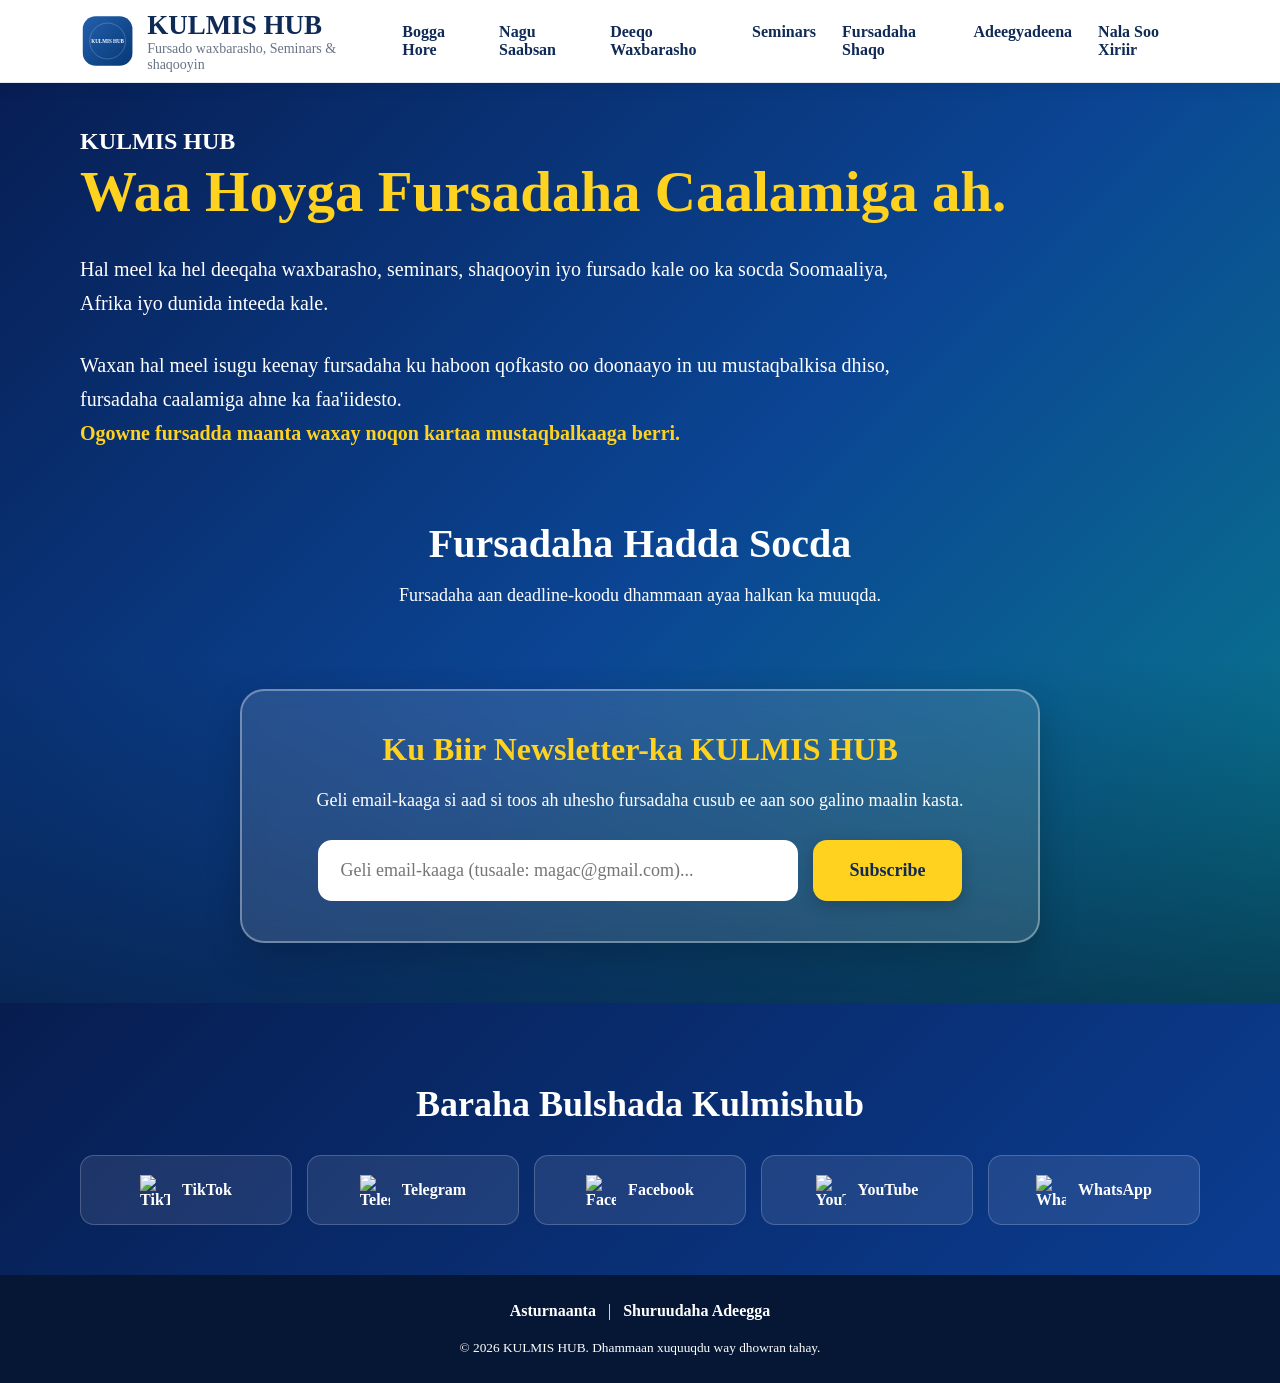
==== index.html @ d74312bf "Update index.html" ====
<!DOCTYPE html>
<html lang="so">
<head>
<meta charset="UTF-8">
<meta name="viewport" content="width=device-width,initial-scale=1.0">
  
<script>
(function(l) {
  if (l.search[1] === '/') {
    var decoded = l.search.slice(1).split('&').map(function(s) {
      return s.replace(/~and~/g, '&');
    }).join('?');

    window.history.replaceState(
      null,
      null,
      l.pathname.slice(0, -1) + decoded + l.hash
    );
  }
}(window.location));
</script>

<title>KULMIS HUB — Hoyga Fursadaha Caalamiga ah</title>

<script async src="https://www.googletagmanager.com/gtag/js?id=G-HCP30G7F78"></script>
<script>
window.dataLayer=window.dataLayer||[];
function gtag(){dataLayer.push(arguments);}
gtag('js',new Date());
gtag('config','G-HCP30G7F78');
</script>

<script src="https://cdn.jsdelivr.net/npm/@supabase/supabase-js@2"></script>

<style>
*{box-sizing:border-box;font-family:"Times New Roman",serif}
html{scroll-behavior:smooth}
body{margin:0;background:#f6f8fc;color:#102a56}
button,input,textarea{font-family:"Times New Roman",serif}
button{cursor:pointer}
a{text-decoration:none}
.wrap{width:min(1120px,calc(100% - 28px));margin:auto}
.page{display:none}
.page.active{display:block}

/* HEADER */
header{position:sticky;top:0;z-index:9999;background:#fff;border-bottom:1px solid #e4e9f0;box-shadow:0 3px 15px rgba(0,0,0,.08)}
.nav{min-height:82px;display:flex;align-items:center;gap:14px}
.brand{display:flex;align-items:center;gap:12px;color:#102a56}
.brand-logo{width:60px;height:60px}
.brand-text strong{display:block;font-size:27px}
.brand-text small{display:block;color:#687386;font-size:14px}
nav{margin-left:auto;display:flex;gap:4px}
nav a{color:#102a56;font-weight:bold;padding:10px 11px;border-radius:9px}
nav a:hover{background:#edf4ff;color:#2563eb}
.menu{display:none;margin-left:auto;width:52px;height:52px;border:0;border-radius:12px;background:#102a56;color:#fff;font-size:28px}

/* HOME */
#home{background:linear-gradient(135deg,#071e54 0%,#0b4594 52%,#087e8c 100%);color:#fff;min-height:calc(100vh - 82px)}
#home .hero{background:transparent;color:#fff;padding:45px 0 35px}
.hero-title{margin:0;line-height:1.1}
.hero-title .white{display:block;color:#fff;font-size:clamp(45px,7vw,75px);font-weight:900}
.hero-title .yellow{display:block;color:#ffd21f;font-size:clamp(31px,5vw,57px);font-weight:900;margin-top:7px}
.hero-description,.hero-extra{max-width:850px;color:#fff;font-size:20px;line-height:1.7;margin:28px 0 0}
.hero-extra strong{color:#ffd21f}

/* SUBSCRIBE */
.subscribe-section{background:linear-gradient(180deg,rgba(7,30,84,0) 0%,rgba(6,23,53,.6) 100%);padding:30px 0 60px}
.subscribe-box{background:rgba(255,255,255,.12);border:2px solid rgba(255,255,255,.35);padding:40px;border-radius:24px;max-width:800px;margin:auto;backdrop-filter:blur(12px);box-shadow:0 15px 35px rgba(0,0,0,.2);text-align:center}
.subscribe-box h3{color:#ffd21f;font-size:32px;margin:0 0 12px}
.subscribe-box p{color:#fff;font-size:18px;margin-bottom:25px;line-height:1.6}
.subscribe-form{display:flex;gap:15px;justify-content:center}
.subscribe-form input{flex:1;max-width:480px;padding:18px 20px;border-radius:14px;border:2px solid #fff;font-size:18px;outline:none}
.subscribe-form button{background:#ffd21f;color:#102a56;border:0;padding:18px 36px;border-radius:14px;font-weight:900;font-size:18px;box-shadow:0 5px 15px rgba(0,0,0,.2)}

/* ONGOING */
.ongoing{background:transparent;color:#fff;padding:35px 0 25px}
.ongoing-title{text-align:center;margin-bottom:28px}
.ongoing-title h2{margin:0;color:#fff;font-size:40px}
.ongoing-title p{color:#fff;font-size:18px}
.ongoing-grid{display:grid;grid-template-columns:repeat(3,1fr);gap:18px}
.ongoing-card{width:100%;text-align:left;background:rgba(255,255,255,.08);color:#fff;border:1px solid rgba(255,255,255,.35);border-radius:18px;padding:21px;transition:.2s}
.ongoing-card:hover{transform:translateY(-4px);background:rgba(255,255,255,.15);box-shadow:0 12px 25px rgba(0,0,0,.15)}
.ongoing-card .tag{display:inline-block;color:#102a56;background:#ffd21f;padding:6px 10px;border-radius:999px;font-weight:bold;font-size:14px}
.ongoing-card h3{color:#fff;font-size:21px;line-height:1.4;margin:15px 0 8px}
.ongoing-card p{color:#fff;line-height:1.5;margin:0}

/* GENERAL PAGES */
.section{padding:55px 0;min-height:65vh}
.section-label{color:#2563eb;font-weight:bold;letter-spacing:1px}
.section p{color:#333;font-size:18px;line-height:1.8}

#scholarships{background:linear-gradient(180deg,#fff9e8 0%,#f8f9fc 55%,#f6f8fc 100%)}
#seminars{background:linear-gradient(180deg,#f7f0ff 0%,#f8f9fc 55%,#f6f8fc 100%)}
#work{background:linear-gradient(180deg,#eefaf3 0%,#f8f9fc 55%,#f6f8fc 100%)}
#scholarships .section-label,#seminars .section-label,#work .section-label{color:#2563eb}

.choice-grid{display:grid;grid-template-columns:repeat(2,1fr);gap:20px;margin-top:28px}
.choice-card{width:100%;background:#fff;border:1px solid #dce4ed;border-radius:20px;padding:28px;text-align:left;transition:.2s}
.choice-card:hover{transform:translateY(-4px);border-color:#2563eb;box-shadow:0 12px 25px rgba(16,42,86,.1)}
.choice-card span{display:block;font-size:43px;margin-bottom:12px}
.choice-card b{display:block;font-size:28px;color:#102a56}
.choice-card small{display:block;color:#687386;margin-top:8px;font-size:16px;line-height:1.5}

.posts{margin-top:28px}
.back{background:none;border:0;color:#2563eb;font-size:18px;font-weight:bold;padding:0;margin-bottom:22px}
.posts-header{display:flex;justify-content:space-between;align-items:center;margin-bottom:18px}
.posts-header h3{margin:0;font-size:29px}
.posts-header span{color:#2563eb;font-weight:bold}
.post-list{display:grid;gap:13px}
.post-button{width:100%;background:#fff;border:1px solid #dce4ed;border-radius:15px;padding:18px;text-align:left;color:#2563eb;font-size:20px;font-weight:bold;transition:.2s}
.post-button:hover{border-color:#2563eb;box-shadow:0 8px 20px rgba(16,42,86,.1);transform:translateY(-2px)}
.post-meta{display:block;color:#687386;font-size:14px;font-weight:normal;margin-top:6px}

/* SOCIAL */
.social-section{background:linear-gradient(135deg,#071d50,#0b3d91);color:#fff;padding:50px 0}
.social-section h2{text-align:center;font-size:36px;margin-bottom:30px}
.social-grid{display:grid;grid-template-columns:repeat(5,1fr);gap:15px}
.social-link{min-height:70px;display:flex;align-items:center;justify-content:center;gap:12px;color:#fff;background:rgba(255,255,255,.09);border:1px solid rgba(255,255,255,.2);border-radius:14px;font-weight:bold;transition:.2s;padding:10px}
.social-link img{width:30px;height:30px;object-fit:contain}
.social-link:hover{background:rgba(255,255,255,.2);transform:translateY(-3px)}

/* FOOTER */
footer{background:#061735;color:#fff;text-align:center;padding:27px 15px}
footer a{color:#fff;font-weight:bold}

/* POST VIEW */
.post-view{display:none;position:fixed;inset:0;z-index:50000;background:#fff;overflow:auto}
.post-view.active{display:block}
.post-inner{width:min(900px,calc(100% - 28px));margin:auto;padding:20px 0 60px}
.post-back{background:none;border:0;color:#2563eb;font-size:18px;font-weight:bold}
.post-image{width:100%;max-height:440px;object-fit:cover;border-radius:15px;margin:15px 0}
.post-title{color:#2563eb;font-size:36px;line-height:1.35}
.post-description{background:#fff;color:#111;font-size:18px;line-height:1.9}
.post-description p{color:#111;margin:0 0 18px}
.post-actions{display:flex;flex-wrap:wrap;gap:10px;margin:25px 0}
.post-action{background:#2563eb;color:#fff;border:0;border-radius:10px;padding:12px 18px;font-weight:bold}
.post-action.secondary{background:#eaf2ff;color:#2563eb}
.comments{border-top:1px solid #ddd;padding-top:25px;margin-top:25px}
.comment-form textarea{width:100%;min-height:110px;padding:12px;border:1px solid #ddd;border-radius:10px}
.comment-form button{margin-top:8px;background:#2563eb;color:#fff;border:0;padding:12px 18px;border-radius:9px;font-weight:bold}
.comment{border:1px solid #ddd;padding:13px;border-radius:10px;margin-top:10px}
.empty{background:#fff;border:1px solid #dce4ed;border-radius:15px;padding:25px;color:#687386;text-align:center}

@media(max-width:900px){
nav{display:none;position:absolute;top:82px;right:14px;width:270px;background:#fff;padding:8px;border-radius:14px;box-shadow:0 15px 35px rgba(0,0,0,.15);flex-direction:column}
nav.open{display:flex}
.nav .menu{display:block}
.ongoing-grid,.service-grid,.social-grid{grid-template-columns:1fr 1fr}
.subscribe-form{flex-direction:column}
.subscribe-form input{max-width:100%}
}

@media(max-width:600px){
.wrap{width:calc(100% - 24px)}
.ongoing-grid,.choice-grid,.about-boxes,.service-grid,.social-grid{grid-template-columns:1fr}
.social-link{min-height:64px}
}
</style>
</head>

<body>

<!-- HEADER -->
<header>
<div class="wrap nav">
<a href="/" class="brand" onclick="goHome(event)">
<svg class="brand-logo" viewBox="0 0 120 120" xmlns="http://www.w3.org/2000/svg">
<defs>
<linearGradient id="brandGradient" x1="0" y1="0" x2="1" y2="1">
<stop offset="0%" stop-color="#2360ad"/>
<stop offset="100%" stop-color="#063875"/>
</linearGradient>
</defs>
<rect x="6" y="6" width="108" height="108" rx="28" fill="url(#brandGradient)"/>
<circle cx="60" cy="60" r="39" fill="none" stroke="#fff" stroke-width="2" opacity=".22"/>
<text x="60" y="64" text-anchor="middle" fill="#fff" font-size="11" font-weight="900">KULMIS HUB</text>
</svg>
<span class="brand-text">
<strong>KULMIS HUB</strong>
<small>Fursado waxbarasho, Seminars & shaqooyin</small>
</span>
</a>

<button id="menuBtn" class="menu" type="button">☰</button>

<nav id="mainNav">
<a href="/" data-page="home">Bogga Hore</a>
<a href="/nagu-saabsan" data-page="about">Nagu Saabsan</a>
<a href="/deeqo-waxbarasho" data-page="scholarships">Deeqo Waxbarasho</a>
<a href="/seminars" data-page="seminars">Seminars</a>
<a href="/fursadaha-shaqo" data-page="work">Fursadaha Shaqo</a>
<a href="/adeegyadeena" data-page="services">Adeegyadeena</a>
<a href="/nala-soo-xiriir" data-page="contact">Nala Soo Xiriir</a>
</nav>
</div>
</header>

<!-- HOME -->
<section id="home" class="page active">
<div class="hero">
<div class="wrap">
<h1 class="hero-title">
<span class="blue">KULMIS HUB</span>
<span class="yellow">Waa Hoyga Fursadaha Caalamiga ah.</span>
</h1>
<p class="hero-description">
Hal meel ka hel deeqaha waxbarasho, seminars, shaqooyin iyo fursado kale oo ka socda Soomaaliya, Afrika iyo dunida inteeda kale.
</p>
<p class="hero-extra">
Waxan hal meel isugu keenay fursadaha ku haboon qofkasto oo doonaayo in uu mustaqbalkisa dhiso, fursadaha caalamiga ahne ka faa'iidesto.
<br>
<strong>Ogowne fursadda maanta waxay noqon kartaa mustaqbalkaaga berri.</strong>
</p>
</div>
</div>

<div class="ongoing">
<div class="wrap">
<div class="ongoing-title">
<h2>Fursadaha Hadda Socda</h2>
<p>Fursadaha aan deadline-koodu dhammaan ayaa halkan ka muuqda.</p>
</div>
<div id="homeOngoingGrid" class="ongoing-grid"></div>
</div>
</div>

<div class="subscribe-section">
<div class="wrap">
<div class="subscribe-box">
<h3>Ku Biir Newsletter-ka KULMIS HUB</h3>
<p>Geli email-kaaga si aad si toos ah uhesho fursadaha cusub ee aan soo galino maalin kasta.</p>
<form class="subscribe-form" id="subscribeForm">
<input type="email" id="subEmailInput" placeholder="Geli email-kaaga (tusaale: magac@gmail.com)..." required>
<button type="submit" id="subBtn">Subscribe</button>
</form>
</div>
</div>
</div>
</section>

<!-- ABOUT -->
<section id="about" class="page section">
<div class="wrap">
<div class="section-label">NAGU SAABSAN</div>
<div style="background-color: #002b66; color: #ffffff; padding: 20px; border-radius: 8px; margin-bottom: 20px;">
  <span style="color: #ffcc00; font-weight: bold; text-transform: uppercase; font-size: 0.85em; display: block; margin-bottom: 5px;">NAGU SAABSAN</span>
  <strong style="color: #ffcc00; font-size: 1.4em; display: block; margin-bottom: 12px;">KULMIS HUB</strong>
  <p style="color: #ffffff; line-height: 1.6; margin-bottom: 12px;">
    <strong>KULMIS HUB waa madal dijitaal ah oo dadka Soomaaliyeed iyo bulshada Afrika ku xiraysa fursadaha waxbarasho, shaqo, seminars iyo fursado kale oo caalami ah.</strong>
  </p>
  <p style="color: #ffffff; line-height: 1.6; margin: 0;">
    Waxaan doonaynaa inaan fursadaha muhiimka ah hal meel ugu soo ururinno si qof kasta uu si fudud u helo, u fahmo, una raaco waddada rasmiga ah ee codsiga.
  </p>
</div>
<div style="background-color: #002b66; color: #ffffff; padding: 20px; border-radius: 8px; margin-bottom: 20px;">
  <strong style="color: #ffcc00; font-size: 1.2em; display: block; margin-bottom: 12px;">Himiladeenna</strong>
  <p style="color: #ffffff; line-height: 1.6; margin: 0;">
    Himiladeennu waa inaan KULMIS HUB ka dhigno meel la isku halayn karo oo dadka ka caawisa helitaanka fursadaha waxbarasho, shaqo iyo horumarinta aqoonta.
  </p>
</div>
<div style="background-color: #002b66; color: #ffffff; padding: 20px; border-radius: 8px; margin-bottom: 20px;">
  <strong style="color: #ffcc00; font-size: 1.2em; display: block; margin-bottom: 12px;">Hadafkeena</strong>
  <p style="color: #ffffff; line-height: 1.6; margin: 0;">
    Hadafkeennu waa inaan soo ururinno oo si fudud u baahinno fursadaha cusub, isla markaana dadka ku hagno xog cad iyo xiriirro rasmi ah.
  </p>
</div>
</div>
</section>

<!-- SCHOLARSHIPS -->
<section id="scholarships" class="page section">
<div class="wrap">
<div class="section-label">DEEGO WAXBARASHO</div>
<div id="scholarshipHome">
<div class="choice-grid">
<button class="choice-card" onclick="showScholarshipInside()">
<span>📍</span><b>Gudaha</b>
<small>Fursadaha waxbarasho ee gudaha Soomaaliya.</small>
</button>
<button class="choice-card" onclick="showScholarshipWorld()">
<span>🌍</span><b>Caalamka</b>
<small>Dhammaan deeqaha caalamiga ah.</small>
</button>
</div>
</div>
<div id="scholarshipInside" class="posts" style="display:none">
<button class="back" onclick="backScholarship()">← Deeqo Waxbarasho</button>
<div class="posts-header"><h3>📍 Deeqaha Gudaha</h3><span>Posts</span></div>
<div id="scholarshipInsideList" class="post-list"></div>
</div>
<div id="scholarshipWorld" class="posts" style="display:none">
<button class="back" onclick="backScholarship()">← Deeqo Waxbarasho</button>
<div class="posts-header"><h3>🌍 Deeqaha Caalamka</h3><span>Posts</span></div>
<div id="scholarshipWorldList" class="post-list"></div>
</div>
</div>
</section>

<!-- SEMINARS -->
<section id="seminars" class="page section">
<div class="wrap">
<div class="section-label">SEMINARS</div>
<div id="seminarHome">
<div class="choice-grid">
<button class="choice-card" onclick="showSeminarInside()">
<span>📍</span><b>Gudaha</b>
<small>Seminars iyo workshops gudaha Soomaaliya.</small>
</button>
<button class="choice-card" onclick="showSeminarWorld()">
<span>🌍</span><b>Caalamka</b>
<small>Seminars-ka caalamiga ah.</small>
</button>
</div>
</div>
<div id="seminarInside" class="posts" style="display:none">
<button class="back" onclick="backSeminar()">← Seminars</button>
<div class="posts-header"><h3>📍 Seminars Gudaha</h3><span>Posts</span></div>
<div id="seminarInsideList" class="post-list"></div>
</div>
<div id="seminarWorld" class="posts" style="display:none">
<button class="back" onclick="backSeminar()">← Seminars</button>
<div class="posts-header"><h3>🌍 Seminars Caalamka</h3><span>Posts</span></div>
<div id="seminarWorldList" class="post-list"></div>
</div>
</div>
</section>

<!-- WORK -->
<section id="work" class="page section">
<div class="wrap">
<div class="section-label">FURSADAHA SHAQO</div>
<div id="workHome">
<div class="choice-grid">
<button class="choice-card" onclick="showWorkInside()">
<span>📍</span><b>Gudaha</b>
<small>Fursadaha shaqo ee gudaha Soomaaliya.</small>
</button>
<button class="choice-card" onclick="showWorkWorld()">
<span>🌍</span><b>Caalamka</b>
<small>Fursadaha shaqo ee caalamka.</small>
</button>
</div>
</div>
<div id="workInside" class="posts" style="display:none">
<button class="back" onclick="backWork()">← Fursadaha Shaqo</button>
<div class="posts-header"><h3>📍 Shaqooyinka Gudaha</h3><span>Posts</span></div>
<div id="workInsideList" class="post-list"></div>
</div>
<div id="workWorld" class="posts" style="display:none">
<button class="back" onclick="backWork()">← Fursadaha Shaqo</button>
<div class="posts-header"><h3>🌍 Fursadaha Shaqo — Caalamka</h3><span>Posts</span></div>
<div id="workWorldList" class="post-list"></div>
</div>
</div>
</section>

<!-- SERVICES -->
<section id="services" class="page section">
<div class="wrap">
<div class="section-label">ADEEGYADENA</div>
<div style="background-color: #002b66; color: #ffcc00; padding: 15px 20px; border-radius: 8px; margin-bottom: 20px;">
  <strong style="font-size: 1.4em; display: block;">Adeegyadeena</strong>
</div>
<div style="background-color: #002b66; color: #ffffff; padding: 20px; border-radius: 8px; margin-bottom: 20px;">
  <strong style="color: #ffcc00; font-size: 1.2em; display: block; margin-bottom: 12px;">Scholarship Application Assistance</strong>
  <p style="color: #ffffff; line-height: 1.6; margin: 0;">Caawinta fahamka shuruudaha iyo habka codsiga deeqaha.</p>
</div>
<div style="background-color: #002b66; color: #ffffff; padding: 20px; border-radius: 8px; margin-bottom: 20px;">
  <strong style="color: #ffcc00; font-size: 1.2em; display: block; margin-bottom: 12px;">University Admission Assistance</strong>
  <p style="color: #ffffff; line-height: 1.6; margin: 0;">Hagitaan ku saabsaan jaamacadaha iyo program-yada.</p>
</div>
<div style="background-color: #002b66; color: #ffffff; padding: 20px; border-radius: 8px; margin-bottom: 20px;">
  <strong style="color: #ffcc00; font-size: 1.2em; display: block; margin-bottom: 12px;">Application & Document Guidance</strong>
  <p style="color: #ffffff; line-height: 1.6; margin: 0;">Hagitaan ku saabsaan dukumentiyada iyo codsiyada.</p>
</div>
<div style="background-color: #002b66; color: #ffffff; padding: 20px; border-radius: 8px; margin-bottom: 20px;">
  <strong style="color: #ffcc00; font-size: 1.2em; display: block; margin-bottom: 12px;">Study Abroad Guidance</strong>
  <p style="color: #ffffff; line-height: 1.6; margin: 0;">Hagitaan ku saabsaan fursadaha waxbarasho ee caalamka.</p>
</div>
<div style="background-color: #002b66; color: #ffffff; padding: 20px; border-radius: 8px; margin-bottom: 20px;">
  <strong style="color: #ffcc00; font-size: 1.2em; display: block; margin-bottom: 12px;">Job & Internship Guidance</strong>
  <p style="color: #ffffff; line-height: 1.6; margin: 0;">Hagitaan ku saabsaan shaqooyinka iyo internships.</p>
</div>
<div style="background-color: #002b66; color: #ffffff; padding: 20px; border-radius: 8px; margin-bottom: 20px;">
  <strong style="color: #ffcc00; font-size: 1.2em; display: block; margin-bottom: 12px;">Seminar & Opportunity Guidance</strong>
  <p style="color: #ffffff; line-height: 1.6; margin: 0;">Hagitaan ku saabsaan seminars iyo fursadaha kale.</p>
</div>
</div>
</section>

<!-- CONTACT -->
<section id="contact" class="page section">
<div class="wrap">
<div class="section-label">NALA SOO XIRIIR</div>
<h2>Nala Soo Xiriir</h2>
<div class="contact-form">
<form onsubmit="event.preventDefault();alert('Mahadsanid! Fariintaada waa la helay.');">
<label>Magaca</label>
<input type="text" placeholder="Magacaaga" required>
<label>Email</label>
<input type="email" placeholder="Email-kaaga" required>
<label>Fariinta</label>
<textarea rows="6" placeholder="Qor fariintaada..." required></textarea>
<button type="submit">Dir Fariinta</button>
</form>
</div>
</div>
</section>

<!-- PRIVACY -->
<section id="privacy" class="page section">
<div class="wrap">
<div class="section-label">Asturnaanta</div>
<div style="background-color: #002b66; color: #ffffff; padding: 20px; border-radius: 8px; margin-bottom: 20px;">
  <strong style="color: #ffcc00; font-size: 1.2em; display: block; margin-bottom: 12px;">Information We Collect</strong>
  <p style="color: #ffffff; line-height: 1.6; margin: 0;">At Kulmishub.com, we collect personal information necessary to deliver our educational and application advisory services. This includes your full name, email address, contact details, academic qualifications, personal statements, and professional background. Additionally, we automatically collect non-personal data such as browser type, IP address, and site usage patterns through cookies to optimize user experience.</p>
</div>
<div style="background-color: #002b66; color: #ffffff; padding: 20px; border-radius: 8px; margin-bottom: 20px;">
  <strong style="color: #ffcc00; font-size: 1.2em; display: block; margin-bottom: 12px;">How We Use Your Information</strong>
  <p style="color: #ffffff; line-height: 1.6; margin: 0;">The information we collect is strictly used to deliver, personalize, and enhance our services. Specifically, we utilize your academic details to assess your eligibility for scholarship programs, guide your application process, and tailor customized advisory documents. We may also use your contact details to send crucial updates, administrative notifications, and informational newsletters regarding international study opportunities.</p>
</div>
<div style="background-color: #002b66; color: #ffffff; padding: 20px; border-radius: 8px; margin-bottom: 20px;">
  <strong style="color: #ffcc00; font-size: 1.2em; display: block; margin-bottom: 12px;">Data Security & Storage</strong>
  <p style="color: #ffffff; line-height: 1.6; margin: 0;">We prioritize the confidentiality and safety of your personal information. Kulmishub.com implements robust technical and organizational security measures to protect your data against unauthorized access, loss, alteration, or misuse. Your documents and personal data are stored securely on protected servers and are retained only for as long as necessary to fulfill the requested consulting services.</p>
</div>
<div style="background-color: #002b66; color: #ffffff; padding: 20px; border-radius: 8px; margin-bottom: 20px;">
  <strong style="color: #ffcc00; font-size: 1.2em; display: block; margin-bottom: 12px;">Third-Party Sharing & Cookies</strong>
  <p style="color: #ffffff; line-height: 1.6; margin: 0;">We do not sell, rent, or trade your personal data to any third parties for marketing purposes. Your information is only shared with trusted service providers or official educational institutions directly involved in your application process, strictly under confidential terms. We also use standard cookies to analyze website traffic, remember preferences, and serve relevant advertising through third-party networks like Google AdSense.</p>
</div>
<div style="background-color: #002b66; color: #ffffff; padding: 20px; border-radius: 8px; margin-bottom: 20px;">
  <strong style="color: #ffcc00; font-size: 1.2em; display: block; margin-bottom: 12px;">Your Rights & Policy Updates</strong>
  <p style="color: #ffffff; line-height: 1.6; margin: 0;">You retain full rights to access, update, correct, or request the complete deletion of your personal data stored in our system at any time. If you wish to modify your information or opt out of our communication channels, you may contact us through our official support email. Kulmishub.com reserves the right to update this Privacy Policy periodically, and any modifications will be posted directly on this page with an updated timestamp.</p>
</div>
</div>
</section>

<!-- TERMS -->
<section id="terms" class="page section">
<div class="wrap">
<div class="section-label">Shuruudaha Adeegga</div>
<div style="background-color: #002b66; color: #ffffff; padding: 20px; border-radius: 8px; margin-bottom: 20px;">
  <strong style="color: #ffcc00; font-size: 1.2em; display: block; margin-bottom: 12px;">Acceptance of Terms</strong>
  <p style="color: #ffffff; line-height: 1.6; margin: 0;">Welcome to Kulmishub.com. By accessing our website, purchasing our consulting packages, or using any of our application advisory services, you agree to be bound by these Terms of Service and all applicable laws and regulations. If you do not agree with any part of these terms, you are advised not to use our platform or services.</p>
</div>
<div style="background-color: #002b66; color: #ffffff; padding: 20px; border-radius: 8px; margin-bottom: 20px;">
  <strong style="color: #ffcc00; font-size: 1.2em; display: block; margin-bottom: 12px;">Scope of Services</strong>
  <p style="color: #ffffff; line-height: 1.6; margin: 0;">Kulmishub.com provides educational content, application processing assistance, document review, and strategic guidance for students applying for Master’s programs and international scholarships. While we offer expert evaluation, professional formatting, and tailored advisory support to maximize your chances of success, we do not guarantee admission, visa approval, or scholarship awards, as final decisions rest entirely with the respective universities and scholarship boards.</p>
</div>
<div style="background-color: #002b66; color: #ffffff; padding: 20px; border-radius: 8px; margin-bottom: 20px;">
  <strong style="color: #ffcc00; font-size: 1.2em; display: block; margin-bottom: 12px;">Use of Information</strong>
  <p style="color: #ffffff; line-height: 1.6; margin: 0;">The information we collect is strictly used to deliver, personalize, and enhance our services. Specifically, we utilize your academic details to assess your eligibility for scholarship programs, guide your application process, and tailor customized advisory documents. We may also use your contact details to send crucial updates, administrative notifications, and informational newsletters regarding international study opportunities.</p>
</div>
<div style="background-color: #002b66; color: #ffffff; padding: 20px; border-radius: 8px; margin-bottom: 20px;">
  <strong style="color: #ffcc00; font-size: 1.2em; display: block; margin-bottom: 12px;">Data Protection & Sharing</strong>
  <p style="color: #ffffff; line-height: 1.6; margin: 0;">Kulmishub.com is committed to protecting your personal data against unauthorized access, alteration, or disclosure. We implement robust technical and organizational security measures to safeguard your information. We do not sell, rent, or trade your personal details to third parties. Data is only shared with trusted service providers or official educational institutions directly involved in your application process, and strictly under confidential terms.</p>
</div>
<div style="background-color: #002b66; color: #ffffff; padding: 20px; border-radius: 8px; margin-bottom: 20px;">
  <strong style="color: #ffcc00; font-size: 1.2em; display: block; margin-bottom: 12px;">User Rights & Updates</strong>
  <p style="color: #ffffff; line-height: 1.6; margin: 0;">You retain full rights to access, update, correct, or request the deletion of your personal data stored in our system at any time. If you wish to modify your information or opt out of our communication channels, you may contact us directly through our official support email. Kulmishub.com reserves the right to update this policy periodically, and any changes will be reflected on this page with an updated timestamp.</p>
</div>
</div>
</section>

<!-- SOCIAL -->
<section class="social-section">
<div class="wrap">
<h2>Baraha Bulshada Kulmishub</h2>
<div class="social-grid">
<a class="social-link" href="https://www.tiktok.com/@kulmismedia1" target="_blank" rel="noopener" aria-label="KULMIS HUB TikTok">
<img src="https://cdn.simpleicons.org/tiktok/ffffff" alt="TikTok">
<span>TikTok</span>
</a>
<a class="social-link" href="https://t.me/Kulmismedia" target="_blank" rel="noopener" aria-label="KULMIS HUB Telegram">
<img src="https://cdn.simpleicons.org/telegram/ffffff" alt="Telegram">
<span>Telegram</span>
</a>
<a class="social-link" href="https://www.facebook.com/share/1bGUvUsggt/" target="_blank" rel="noopener" aria-label="KULMIS HUB Facebook">
<img src="https://cdn.simpleicons.org/facebook/ffffff" alt="Facebook">
<span>Facebook</span>
</a>
<a class="social-link" href="https://youtube.com/@kulmishub" target="_blank" rel="noopener" aria-label="KULMIS HUB YouTube">
<img src="https://cdn.simpleicons.org/youtube/ffffff" alt="YouTube">
<span>YouTube</span>
</a>
<a class="social-link" href="https://chat.whatsapp.com/ENOp6oKksKmIyfj5KvMY56" target="_blank" rel="noopener" aria-label="KULMIS HUB WhatsApp">
<img src="https://cdn.simpleicons.org/whatsapp/ffffff" alt="WhatsApp">
<span>WhatsApp</span>
</a>
</div>
</div>
</section>

<!-- FOOTER -->
<footer>
<div>
<a href="/privacy">Asturnaanta</a>
&nbsp; | &nbsp;
<a href="/terms">Shuruudaha Adeegga</a>
</div>
<br>
<small>© 2026 KULMIS HUB. Dhammaan xuquuqdu way dhowran tahay.</small>
</footer>

<!-- POST VIEW -->
<div id="postView" class="post-view">
<div class="post-inner">
<button class="post-back" onclick="closePost()">← Dib ugu noqo</button>
<div id="postContent"></div>
</div>
</div>

<script>
/* SUPABASE */
const SUPABASE_URL='https://wxamihjterffxrnpqxwt.supabase.co';
const SUPABASE_KEY='sb_publishable_KXBcUODUGXrWUTY70jNPvw_2SwNy-A1';
const supabaseClient=window.supabase.createClient(SUPABASE_URL,SUPABASE_KEY);

let dbRows=[];
const $=id=>document.getElementById(id);

function esc(value){
return String(value??'').replace(/[&<>'"]/g,c=>({'&':'&amp;','<':'&lt;','>':'&gt;',"'":'&#39;','"':'&quot;'}[c]));
}

function norm(value){
return String(value||'').trim().toLowerCase();
}

function getPostType(row){
const t=norm(row.type);
if(['scholarship','scholarships','waxbarasho','education','fellowship','grant'].includes(t))return'scholarship';
if(['seminar','seminars','workshop','workshops','conference','webinar','event'].includes(t))return'seminar';
if(['job','jobs','shaqo','work','employment','vacancy','internship'].includes(t))return'job';
const c=norm(row.category);
if(c.includes('scholarship')||c.includes('waxbarasho')||c.includes('education'))return'scholarship';
if(c.includes('seminar')||c.includes('workshop'))return'seminar';
if(c.includes('job')||c.includes('shaqo'))return'job';
return'other';
}

function isSomalia(row){
const scope=norm(row.scope);
const text=norm([row.country,row.location,row.continent].join(' '));
if(scope==='local'||scope==='somalia'||scope==='inside'||scope==='domestic'||scope==='gudaha')return true;
if(scope==='international'||scope==='world'||scope==='global'||scope==='caalamka')return false;
return(text.includes('somalia')||text.includes('soomaaliya')||text.includes('gudaha')||text.includes('local'));
}

function isExpired(row){
if(!row.deadline)return false;
const d=new Date(String(row.deadline)+'T23:59:59');
return(!isNaN(d.getTime())&&d<new Date());
}

function iconFor(row){
const type=getPostType(row);
if(type==='scholarship')return'🎓';
if(type==='seminar')return'🎤';
if(type==='job')return'💼';
return'🌍';
}

function createPostSlug(title){
return String(title||'post').toLowerCase().trim().normalize('NFD').replace(/[\u0300-\u036f]/g,'').replace(/[^a-z0-9\s-]/g,'').replace(/\s+/g,'-').replace(/-+/g,'-').replace(/^-|-$/g,'');
}

async function loadDB(){
try{
const response=await fetch(SUPABASE_URL+'/rest/v1/opportunities?select=*&published=eq.true&order=created_at.desc',{
headers:{apikey:SUPABASE_KEY,Authorization:'Bearer '+SUPABASE_KEY}
});
if(!response.ok)throw new Error('HTTP '+response.status);
dbRows=await response.json();
}catch(error){
console.error('DATABASE ERROR:',error);
dbRows=[];
}
}

function findPostBySlug(slug){
return dbRows.find(row=>{
const title=row.title||row.program||row.company||'Fursad';
return createPostSlug(title)===slug;
});
}

function postButton(row){
const title=row.title||row.program||row.company||'Fursad';
const slug=createPostSlug(title);
const location=[row.country,row.location].filter(Boolean).join(' • ');
return`
<button class="post-button" onclick="openPostBySlug('${slug}')">
${iconFor(row)} ${esc(title)}
<span class="post-meta">
${esc(location)}
${row.deadline?' • Deadline: '+esc(row.deadline):''}
</span>
</button>
`;
}

function renderHome(){
const box=$('homeOngoingGrid');
const rows=dbRows.filter(r=>!isExpired(r));
if(!rows.length){
box.innerHTML=`<div class="empty" style="grid-column:1/-1;background:rgba(255,255,255,.08);color:#fff;border-color:rgba(255,255,255,.3);">Hadda ma jiraan fursado socda.</div>`;
return;
}
box.innerHTML=rows.map(row=>{
const title=row.title||row.program||row.company||'Fursad';
const slug=createPostSlug(title);
const type=getPostType(row);
const label=type==='scholarship'?'Deeqo Waxbarasho':type==='seminar'?'Seminars':type==='job'?'Fursadaha Shaqo':'Fursad';
return`
<button class="ongoing-card" onclick="openPostBySlug('${slug}')">
<span class="tag">${iconFor(row)} ${label}</span>
<h3>${esc(title)}</h3>
<p>${esc([row.country,row.location].filter(Boolean).join(' • '))}${row.deadline?' • Deadline: '+esc(row.deadline):''}</p>
</button>
`;
}).join('');
}

$('subscribeForm').addEventListener('submit',async function(event){
event.preventDefault();
const emailInput=$('subEmailInput');
const subBtn=$('subBtn');
const email=emailInput.value.trim().toLowerCase();
if(!email)return;
if(!email.endsWith('@gmail.com')){
alert('Fadlan geli email sax ah oo ku dhammaada @gmail.com.');
return;
}
subBtn.disabled=true;
subBtn.textContent='Fadlan sug...';
try{
const{error}=await supabaseClient.from('subscribers').insert([{email}]);
if(error){
if(error.code==='23505'){
alert('Hore ayuu email-kani ugu diiwaangashanaa!');
}else{
throw error;
}
}else{
alert('Mahadsanid! Waad ku guuleysatey in aad ku biirto Kulmis Hub.');
emailInput.value='';
}
}catch(err){
console.error(err);
alert('Cilad ayaa dhacday, fadlan dib u day.');
}finally{
subBtn.disabled=false;
subBtn.textContent='Subscribe';
}
});

function showScholarshipInside(){
$('scholarshipHome').style.display='none';
$('scholarshipWorld').style.display='none';$('scholarshipInside').style.display='block';
const rows=dbRows.filter(r=>getPostType(r)==='scholarship'&&isSomalia(r));
$('scholarshipInsideList').innerHTML=rows.length?rows.map(postButton).join(''):`<div class="empty">Weli deeq gudaha ah lama daabicin.</div>`;
}

function showScholarshipWorld(){
$('scholarshipHome').style.display='none';
$('scholarshipInside').style.display='none';$('scholarshipWorld').style.display='block';
const rows=dbRows.filter(r=>getPostType(r)==='scholarship'&&!isSomalia(r));
$('scholarshipWorldList').innerHTML=rows.length?rows.map(postButton).join(''):`<div class="empty">Weli deeq caalami ah lama daabicin.</div>`;
}

function backScholarship(){
$('scholarshipInside').style.display='none';
$('scholarshipWorld').style.display='none';$('scholarshipHome').style.display='block';
}

function showSeminarInside(){
$('seminarHome').style.display='none';
$('seminarWorld').style.display='none';$('seminarInside').style.display='block';
const rows=dbRows.filter(r=>getPostType(r)==='seminar'&&isSomalia(r));
$('seminarInsideList').innerHTML=rows.length?rows.map(postButton).join(''):`<div class="empty">Weli seminar gudaha ah lama daabicin.</div>`;
}

function showSeminarWorld(){
$('seminarHome').style.display='none';
$('seminarInside').style.display='none';$('seminarWorld').style.display='block';
const rows=dbRows.filter(r=>getPostType(r)==='seminar'&&!isSomalia(r));
$('seminarWorldList').innerHTML=rows.length?rows.map(postButton).join(''):`<div class="empty">Weli seminar caalami ah lama daabicin.</div>`;
}

function backSeminar(){
$('seminarInside').style.display='none';
$('seminarWorld').style.display='none';$('seminarHome').style.display='block';
}

function showWorkInside(){
$('workHome').style.display='none';
$('workWorld').style.display='none';$('workInside').style.display='block';
const rows=dbRows.filter(r=>getPostType(r)==='job'&&isSomalia(r));
$('workInsideList').innerHTML=rows.length?rows.map(postButton).join(''):`<div class="empty">Weli shaqo gudaha ah lama daabicin.</div>`;
}

function showWorkWorld(){
$('workHome').style.display='none';
$('workInside').style.display='none';$('workWorld').style.display='block';
const rows=dbRows.filter(r=>getPostType(r)==='job'&&!isSomalia(r));
$('workWorldList').innerHTML=rows.length?rows.map(postButton).join(''):`<div class="empty">Weli shaqo caalami ah lama daabicin.</div>`;
}

function backWork(){
$('workInside').style.display='none';
$('workWorld').style.display='none';$('workHome').style.display='block';
}

function sanitizeDescription(html){
if(!html)return'';
const parser=new DOMParser();
const doc=parser.parseFromString(String(html),'text/html');
const allowedTags=['B','STRONG','I','EM','U','BR','P','DIV','SPAN'];
function cleanNode(node){
if(node.nodeType===Node.TEXT_NODE)return document.createTextNode(node.textContent);
if(node.nodeType!==Node.ELEMENT_NODE)return document.createTextNode('');
const tag=node.tagName;
if(!allowedTags.includes(tag)){
const fragment=document.createDocumentFragment();
node.childNodes.forEach(child=>fragment.appendChild(cleanNode(child)));
return fragment;
}
const el=document.createElement(tag.toLowerCase());
node.childNodes.forEach(child=>el.appendChild(cleanNode(child)));
return el;
}
const output=document.createElement('div');
doc.body.childNodes.forEach(node=>output.appendChild(cleanNode(node)));
return output.innerHTML;
}

function formatDescription(text){
if(!text)return'';
const clean=sanitizeDescription(text);
const wrapper=document.createElement('div');
wrapper.innerHTML=clean;
let result='';
Array.from(wrapper.childNodes).forEach(block=>{
const plain=block.textContent.trim();
if(!plain)return;
const html=block.outerHTML||esc(block.textContent);
result+=html.startsWith('<p')?html:`<p>${html}</p>`;
});
return result;
}

function renderPost(row){
const title=row.title||row.program||row.company||'Fursad';
const slug=createPostSlug(title);
$('postContent').innerHTML=`
${row.image_url?`<img class="post-image" src="${esc(row.image_url)}" alt="${esc(title)}">`:''}
<h1 class="post-title">${iconFor(row)} ${esc(title)}</h1>
${row.country?`<p><b>Wadanka:</b> ${esc(row.country)}</p>`:''}
${row.location?`<p><b>Goobta:</b> ${esc(row.location)}</p>`:''}
${row.deadline?`<p><b>Deadline:</b> ${esc(row.deadline)}</p>`:''}
${row.description?`<div class="post-description">${formatDescription(row.description)}</div>`:''}
<div class="post-actions">
${row.link?`<a class="post-action" href="${esc(row.link)}" target="_blank" rel="noopener">Official / Apply</a>`:''}
<button class="post-action secondary" onclick="copyPostLink('${slug}')">Copy Link</button>
</div>
<div class="comments">
<h3>Fariimaha</h3>
<form class="comment-form" onsubmit="sendComment(event,'${esc(row.id)}')">
<textarea name="comment" required placeholder="Qor fariintaada..."></textarea>
<button>Dir Fariinta</button>
</form>
<div id="comments-${esc(row.id)}"></div>
</div>
`;
$('postView').classList.add('active');
document.body.style.overflow='hidden';
loadComments(row.id);
}

function openPostBySlug(slug){
const row=findPostBySlug(slug);
if(!row)return;
history.pushState({},'', '/'+createPostSlug(row.title||row.program||row.company||'Fursad'));
renderPost(row);
window.scrollTo({top:0,behavior:'smooth'});
}

async function copyPostLink(slug){
const url=window.location.origin+'/'+slug;
try{
await navigator.clipboard.writeText(url);
alert('Link-ga post-ka waa la koobiyeeyay.');
}catch(error){
prompt('Copy garee link-kan:',url);
}
}

function closePost(){
$('postView').classList.remove('active');
document.body.style.overflow='';
history.pushState({},'', '/');
showPage('home');
}

async function loadComments(id){
const box=$('comments-'+id);
if(!box)return;
try{
const response=await fetch(SUPABASE_URL+'/rest/v1/comments?select=id,comment,created_at&opportunity_id=eq.'+encodeURIComponent(id)+'&order=created_at.asc',{
headers:{apikey:SUPABASE_KEY,Authorization:'Bearer '+SUPABASE_KEY}
});
if(!response.ok)throw new Error();
const data=await response.json();
box.innerHTML=data.length?data.map(x=>`<div class="comment">${esc(x.comment)}</div>`).join(''):`<div class="empty">Weli fariin lama qorin.</div>`;
}catch(e){
box.innerHTML=`<div class="empty">Fariimaha lama soo dejin karin.</div>`;
}
}

async function sendComment(event,id){
event.preventDefault();
const form=event.target;
const comment=String(new FormData(form).get('comment')||'').trim();
if(!comment)return;
try{
const response=await fetch(SUPABASE_URL+'/rest/v1/comments',{
method:'POST',
headers:{apikey:SUPABASE_KEY,Authorization:'Bearer '+SUPABASE_KEY,'Content-Type':'application/json',Prefer:'return=minimal'},
body:JSON.stringify({opportunity_id:id,name:'Visitor',email:null,comment})
});
if(!response.ok)throw new Error();
form.reset();
await loadComments(id);
alert('Fariinta waa la diray.');
}catch(e){
alert('Fariinta lama diri karin.');
}
}

const pageRoutes={
'/':'home',
'/nagu-saabsan':'about',
'/deeqo-waxbarasho':'scholarships',
'/seminars':'seminars',
'/fursadaha-shaqo':'work',
'/adeegyadeena':'services',
'/nala-soo-xiriir':'contact',
'/privacy':'privacy',
'/terms':'terms'
};

function showPage(pageId){
$('postView').classList.remove('active');
document.body.style.overflow='';
document.querySelectorAll('.page').forEach(page=>page.classList.remove('active'));
const page=$(pageId);
if(page)page.classList.add('active');
else $('home').classList.add('active');
window.scrollTo({top:0,behavior:'smooth'});
$('mainNav').classList.remove('open');
}

function navigatePage(url,pageId){
history.pushState({},'',url);
showPage(pageId);
}

document.querySelectorAll('#mainNav a[data-page]').forEach(link=>{
link.addEventListener('click',function(event){
event.preventDefault();
navigatePage(this.getAttribute('href'),this.dataset.page);
});
});

function goHome(event){
event.preventDefault();
history.pushState({},'', '/');
showPage('home');
}

/* HARDAXAN FIX FOR ROUTING & 404 REFRESH */
function route(){
let pathname=window.location.pathname;
if(pathname.length>1&&pathname.endsWith('/'))pathname=pathname.slice(0,-1);

if(pageRoutes[pathname]){
showPage(pageRoutes[pathname]);
return;
}

if(pathname!=='/'){
const slug=pathname.replace(/^\/+/,'').replace(/\/+$/,'');
const post=findPostBySlug(slug);
if(post){
renderPost(post);
return;
}
}

showPage('home');
}

window.addEventListener('popstate',route);

$('menuBtn').addEventListener('click',function(event){
event.stopPropagation();
$('mainNav').classList.toggle('open');
});

document.addEventListener('click',function(event){
const nav=$('mainNav');
const menu=$('menuBtn');
if(nav.classList.contains('open')&&!nav.contains(event.target)&&!menu.contains(event.target)){
nav.classList.remove('open');
}
});

(async function(){
await loadDB();
renderHome();
route();
})();
</script>
</body>
</html>
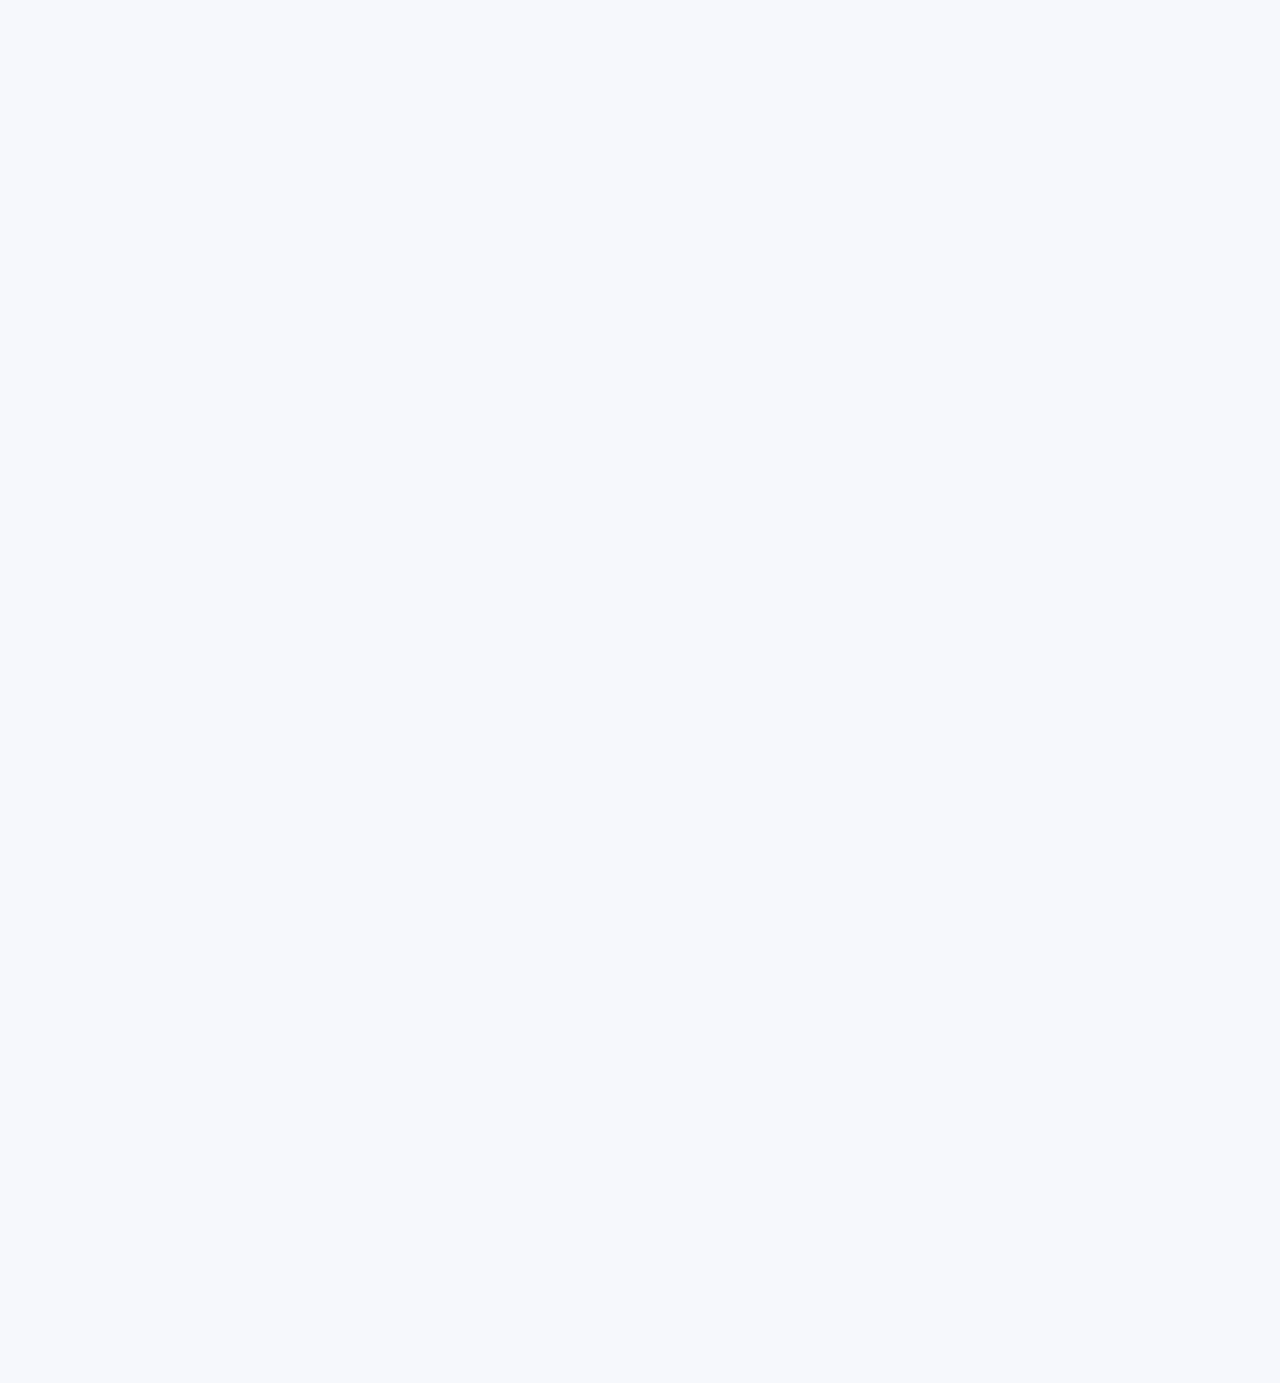
==== commit bb149521: "Add files via upload" ====
--- a/index.html
+++ b/index.html
@@ -3,21 +3,31 @@
 <head>
 <meta charset="UTF-8">
 <meta name="viewport" content="width=device-width,initial-scale=1.0">
-  
+
 <script>
 (function(l) {
   if (l.search[1] === '/') {
     var decoded = l.search.slice(1).split('&').map(function(s) {
       return s.replace(/~and~/g, '&');
     }).join('?');
-
-    window.history.replaceState(
-      null,
-      null,
-      l.pathname.slice(0, -1) + decoded + l.hash
-    );
+    window.history.replaceState(null, null, l.pathname.slice(0, -1) + decoded + l.hash);
   }
 }(window.location));
+</script>
+
+<!-- Prevent homepage flash while a direct post URL is being resolved -->
+<script>
+(function () {
+  var path = window.location.pathname.replace(/\/+$/, '') || '/';
+  var knownPages = [
+    '/', '/nagu-saabsan', '/deeqo-waxbarasho', '/seminars',
+    '/fursadaha-shaqo', '/adeegyadeena', '/nala-soo-xiriir',
+    '/privacy', '/terms'
+  ];
+  if (!knownPages.includes(path)) {
+    document.documentElement.classList.add('route-loading');
+  }
+})();
 </script>
 
 <title>KULMIS HUB — Hoyga Fursadaha Caalamiga ah</title>
@@ -141,6 +151,10 @@
 .comment-form button{margin-top:8px;background:#2563eb;color:#fff;border:0;padding:12px 18px;border-radius:9px;font-weight:bold}
 .comment{border:1px solid #ddd;padding:13px;border-radius:10px;margin-top:10px}
 .empty{background:#fff;border:1px solid #dce4ed;border-radius:15px;padding:25px;color:#687386;text-align:center}
+
+/* Fix homepage flash on direct post URLs */
+html.route-loading body > *{visibility:hidden}
+html.route-loading #postView.active{visibility:visible}
 
 @media(max-width:900px){
 nav{display:none;position:absolute;top:82px;right:14px;width:270px;background:#fff;padding:8px;border-radius:14px;box-shadow:0 15px 35px rgba(0,0,0,.15);flex-direction:column}
@@ -181,9 +195,7 @@
 <small>Fursado waxbarasho, Seminars & shaqooyin</small>
 </span>
 </a>
-
 <button id="menuBtn" class="menu" type="button">☰</button>
-
 <nav id="mainNav">
 <a href="/" data-page="home">Bogga Hore</a>
 <a href="/nagu-saabsan" data-page="about">Nagu Saabsan</a>
@@ -214,7 +226,6 @@
 </p>
 </div>
 </div>
-
 <div class="ongoing">
 <div class="wrap">
 <div class="ongoing-title">
@@ -224,7 +235,6 @@
 <div id="homeOngoingGrid" class="ongoing-grid"></div>
 </div>
 </div>
-
 <div class="subscribe-section">
 <div class="wrap">
 <div class="subscribe-box">
@@ -243,27 +253,19 @@
 <section id="about" class="page section">
 <div class="wrap">
 <div class="section-label">NAGU SAABSAN</div>
-<div style="background-color: #002b66; color: #ffffff; padding: 20px; border-radius: 8px; margin-bottom: 20px;">
-  <span style="color: #ffcc00; font-weight: bold; text-transform: uppercase; font-size: 0.85em; display: block; margin-bottom: 5px;">NAGU SAABSAN</span>
-  <strong style="color: #ffcc00; font-size: 1.4em; display: block; margin-bottom: 12px;">KULMIS HUB</strong>
-  <p style="color: #ffffff; line-height: 1.6; margin-bottom: 12px;">
-    <strong>KULMIS HUB waa madal dijitaal ah oo dadka Soomaaliyeed iyo bulshada Afrika ku xiraysa fursadaha waxbarasho, shaqo, seminars iyo fursado kale oo caalami ah.</strong>
-  </p>
-  <p style="color: #ffffff; line-height: 1.6; margin: 0;">
-    Waxaan doonaynaa inaan fursadaha muhiimka ah hal meel ugu soo ururinno si qof kasta uu si fudud u helo, u fahmo, una raaco waddada rasmiga ah ee codsiga.
-  </p>
-</div>
-<div style="background-color: #002b66; color: #ffffff; padding: 20px; border-radius: 8px; margin-bottom: 20px;">
-  <strong style="color: #ffcc00; font-size: 1.2em; display: block; margin-bottom: 12px;">Himiladeenna</strong>
-  <p style="color: #ffffff; line-height: 1.6; margin: 0;">
-    Himiladeennu waa inaan KULMIS HUB ka dhigno meel la isku halayn karo oo dadka ka caawisa helitaanka fursadaha waxbarasho, shaqo iyo horumarinta aqoonta.
-  </p>
-</div>
-<div style="background-color: #002b66; color: #ffffff; padding: 20px; border-radius: 8px; margin-bottom: 20px;">
-  <strong style="color: #ffcc00; font-size: 1.2em; display: block; margin-bottom: 12px;">Hadafkeena</strong>
-  <p style="color: #ffffff; line-height: 1.6; margin: 0;">
-    Hadafkeennu waa inaan soo ururinno oo si fudud u baahinno fursadaha cusub, isla markaana dadka ku hagno xog cad iyo xiriirro rasmi ah.
-  </p>
+<div style="background-color:#002b66;color:#ffffff;padding:20px;border-radius:8px;margin-bottom:20px;">
+<span style="color:#ffcc00;font-weight:bold;text-transform:uppercase;font-size:.85em;display:block;margin-bottom:5px;">NAGU SAABSAN</span>
+<strong style="color:#ffcc00;font-size:1.4em;display:block;margin-bottom:12px;">KULMIS HUB</strong>
+<p style="color:#ffffff;line-height:1.6;margin-bottom:12px;"><strong>KULMIS HUB waa madal dijitaal ah oo dadka Soomaaliyeed iyo bulshada Afrika ku xiraysa fursadaha waxbarasho, shaqo, seminars iyo fursado kale oo caalami ah.</strong></p>
+<p style="color:#ffffff;line-height:1.6;margin:0;">Waxaan doonaynaa inaan fursadaha muhiimka ah hal meel ugu soo ururinno si qof kasta uu si fudud u helo, u fahmo, una raaco waddada rasmiga ah ee codsiga.</p>
+</div>
+<div style="background-color:#002b66;color:#ffffff;padding:20px;border-radius:8px;margin-bottom:20px;">
+<strong style="color:#ffcc00;font-size:1.2em;display:block;margin-bottom:12px;">Himiladeenna</strong>
+<p style="color:#ffffff;line-height:1.6;margin:0;">Himiladeennu waa inaan KULMIS HUB ka dhigno meel la isku halayn karo oo dadka ka caawisa helitaanka fursadaha waxbarasho, shaqo iyo horumarinta aqoonta.</p>
+</div>
+<div style="background-color:#002b66;color:#ffffff;padding:20px;border-radius:8px;margin-bottom:20px;">
+<strong style="color:#ffcc00;font-size:1.2em;display:block;margin-bottom:12px;">Hadafkeena</strong>
+<p style="color:#ffffff;line-height:1.6;margin:0;">Hadafkeennu waa inaan soo ururinno oo si fudud u baahinno fursadaha cusub, isla markaana dadka ku hagno xog cad iyo xiriirro rasmi ah.</p>
 </div>
 </div>
 </section>
@@ -274,14 +276,8 @@
 <div class="section-label">DEEGO WAXBARASHO</div>
 <div id="scholarshipHome">
 <div class="choice-grid">
-<button class="choice-card" onclick="showScholarshipInside()">
-<span>📍</span><b>Gudaha</b>
-<small>Fursadaha waxbarasho ee gudaha Soomaaliya.</small>
-</button>
-<button class="choice-card" onclick="showScholarshipWorld()">
-<span>🌍</span><b>Caalamka</b>
-<small>Dhammaan deeqaha caalamiga ah.</small>
-</button>
+<button class="choice-card" onclick="showScholarshipInside()"><span>📍</span><b>Gudaha</b><small>Fursadaha waxbarasho ee gudaha Soomaaliya.</small></button>
+<button class="choice-card" onclick="showScholarshipWorld()"><span>🌍</span><b>Caalamka</b><small>Dhammaan deeqaha caalamiga ah.</small></button>
 </div>
 </div>
 <div id="scholarshipInside" class="posts" style="display:none">
@@ -303,14 +299,8 @@
 <div class="section-label">SEMINARS</div>
 <div id="seminarHome">
 <div class="choice-grid">
-<button class="choice-card" onclick="showSeminarInside()">
-<span>📍</span><b>Gudaha</b>
-<small>Seminars iyo workshops gudaha Soomaaliya.</small>
-</button>
-<button class="choice-card" onclick="showSeminarWorld()">
-<span>🌍</span><b>Caalamka</b>
-<small>Seminars-ka caalamiga ah.</small>
-</button>
+<button class="choice-card" onclick="showSeminarInside()"><span>📍</span><b>Gudaha</b><small>Seminars iyo workshops gudaha Soomaaliya.</small></button>
+<button class="choice-card" onclick="showSeminarWorld()"><span>🌍</span><b>Caalamka</b><small>Seminars-ka caalamiga ah.</small></button>
 </div>
 </div>
 <div id="seminarInside" class="posts" style="display:none">
@@ -332,14 +322,8 @@
 <div class="section-label">FURSADAHA SHAQO</div>
 <div id="workHome">
 <div class="choice-grid">
-<button class="choice-card" onclick="showWorkInside()">
-<span>📍</span><b>Gudaha</b>
-<small>Fursadaha shaqo ee gudaha Soomaaliya.</small>
-</button>
-<button class="choice-card" onclick="showWorkWorld()">
-<span>🌍</span><b>Caalamka</b>
-<small>Fursadaha shaqo ee caalamka.</small>
-</button>
+<button class="choice-card" onclick="showWorkInside()"><span>📍</span><b>Gudaha</b><small>Fursadaha shaqo ee gudaha Soomaaliya.</small></button>
+<button class="choice-card" onclick="showWorkWorld()"><span>🌍</span><b>Caalamka</b><small>Fursadaha shaqo ee caalamka.</small></button>
 </div>
 </div>
 <div id="workInside" class="posts" style="display:none">
@@ -359,33 +343,13 @@
 <section id="services" class="page section">
 <div class="wrap">
 <div class="section-label">ADEEGYADENA</div>
-<div style="background-color: #002b66; color: #ffcc00; padding: 15px 20px; border-radius: 8px; margin-bottom: 20px;">
-  <strong style="font-size: 1.4em; display: block;">Adeegyadeena</strong>
-</div>
-<div style="background-color: #002b66; color: #ffffff; padding: 20px; border-radius: 8px; margin-bottom: 20px;">
-  <strong style="color: #ffcc00; font-size: 1.2em; display: block; margin-bottom: 12px;">Scholarship Application Assistance</strong>
-  <p style="color: #ffffff; line-height: 1.6; margin: 0;">Caawinta fahamka shuruudaha iyo habka codsiga deeqaha.</p>
-</div>
-<div style="background-color: #002b66; color: #ffffff; padding: 20px; border-radius: 8px; margin-bottom: 20px;">
-  <strong style="color: #ffcc00; font-size: 1.2em; display: block; margin-bottom: 12px;">University Admission Assistance</strong>
-  <p style="color: #ffffff; line-height: 1.6; margin: 0;">Hagitaan ku saabsaan jaamacadaha iyo program-yada.</p>
-</div>
-<div style="background-color: #002b66; color: #ffffff; padding: 20px; border-radius: 8px; margin-bottom: 20px;">
-  <strong style="color: #ffcc00; font-size: 1.2em; display: block; margin-bottom: 12px;">Application & Document Guidance</strong>
-  <p style="color: #ffffff; line-height: 1.6; margin: 0;">Hagitaan ku saabsaan dukumentiyada iyo codsiyada.</p>
-</div>
-<div style="background-color: #002b66; color: #ffffff; padding: 20px; border-radius: 8px; margin-bottom: 20px;">
-  <strong style="color: #ffcc00; font-size: 1.2em; display: block; margin-bottom: 12px;">Study Abroad Guidance</strong>
-  <p style="color: #ffffff; line-height: 1.6; margin: 0;">Hagitaan ku saabsaan fursadaha waxbarasho ee caalamka.</p>
-</div>
-<div style="background-color: #002b66; color: #ffffff; padding: 20px; border-radius: 8px; margin-bottom: 20px;">
-  <strong style="color: #ffcc00; font-size: 1.2em; display: block; margin-bottom: 12px;">Job & Internship Guidance</strong>
-  <p style="color: #ffffff; line-height: 1.6; margin: 0;">Hagitaan ku saabsaan shaqooyinka iyo internships.</p>
-</div>
-<div style="background-color: #002b66; color: #ffffff; padding: 20px; border-radius: 8px; margin-bottom: 20px;">
-  <strong style="color: #ffcc00; font-size: 1.2em; display: block; margin-bottom: 12px;">Seminar & Opportunity Guidance</strong>
-  <p style="color: #ffffff; line-height: 1.6; margin: 0;">Hagitaan ku saabsaan seminars iyo fursadaha kale.</p>
-</div>
+<div style="background-color:#002b66;color:#ffcc00;padding:15px 20px;border-radius:8px;margin-bottom:20px;"><strong style="font-size:1.4em;display:block;">Adeegyadeena</strong></div>
+<div style="background-color:#002b66;color:#ffffff;padding:20px;border-radius:8px;margin-bottom:20px;"><strong style="color:#ffcc00;font-size:1.2em;display:block;margin-bottom:12px;">Scholarship Application Assistance</strong><p style="color:#ffffff;line-height:1.6;margin:0;">Caawinta fahamka shuruudaha iyo habka codsiga deeqaha.</p></div>
+<div style="background-color:#002b66;color:#ffffff;padding:20px;border-radius:8px;margin-bottom:20px;"><strong style="color:#ffcc00;font-size:1.2em;display:block;margin-bottom:12px;">University Admission Assistance</strong><p style="color:#ffffff;line-height:1.6;margin:0;">Hagitaan ku saabsaan jaamacadaha iyo program-yada.</p></div>
+<div style="background-color:#002b66;color:#ffffff;padding:20px;border-radius:8px;margin-bottom:20px;"><strong style="color:#ffcc00;font-size:1.2em;display:block;margin-bottom:12px;">Application & Document Guidance</strong><p style="color:#ffffff;line-height:1.6;margin:0;">Hagitaan ku saabsaan dukumentiyada iyo codsiyada.</p></div>
+<div style="background-color:#002b66;color:#ffffff;padding:20px;border-radius:8px;margin-bottom:20px;"><strong style="color:#ffcc00;font-size:1.2em;display:block;margin-bottom:12px;">Study Abroad Guidance</strong><p style="color:#ffffff;line-height:1.6;margin:0;">Hagitaan ku saabsaan fursadaha waxbarasho ee caalamka.</p></div>
+<div style="background-color:#002b66;color:#ffffff;padding:20px;border-radius:8px;margin-bottom:20px;"><strong style="color:#ffcc00;font-size:1.2em;display:block;margin-bottom:12px;">Job & Internship Guidance</strong><p style="color:#ffffff;line-height:1.6;margin:0;">Hagitaan ku saabsaan shaqooyinka iyo internships.</p></div>
+<div style="background-color:#002b66;color:#ffffff;padding:20px;border-radius:8px;margin-bottom:20px;"><strong style="color:#ffcc00;font-size:1.2em;display:block;margin-bottom:12px;">Seminar & Opportunity Guidance</strong><p style="color:#ffffff;line-height:1.6;margin:0;">Hagitaan ku saabsaan seminars iyo fursadaha kale.</p></div>
 </div>
 </section>
 
@@ -396,12 +360,9 @@
 <h2>Nala Soo Xiriir</h2>
 <div class="contact-form">
 <form onsubmit="event.preventDefault();alert('Mahadsanid! Fariintaada waa la helay.');">
-<label>Magaca</label>
-<input type="text" placeholder="Magacaaga" required>
-<label>Email</label>
-<input type="email" placeholder="Email-kaaga" required>
-<label>Fariinta</label>
-<textarea rows="6" placeholder="Qor fariintaada..." required></textarea>
+<label>Magaca</label><input type="text" placeholder="Magacaaga" required>
+<label>Email</label><input type="email" placeholder="Email-kaaga" required>
+<label>Fariinta</label><textarea rows="6" placeholder="Qor fariintaada..." required></textarea>
 <button type="submit">Dir Fariinta</button>
 </form>
 </div>
@@ -412,26 +373,11 @@
 <section id="privacy" class="page section">
 <div class="wrap">
 <div class="section-label">Asturnaanta</div>
-<div style="background-color: #002b66; color: #ffffff; padding: 20px; border-radius: 8px; margin-bottom: 20px;">
-  <strong style="color: #ffcc00; font-size: 1.2em; display: block; margin-bottom: 12px;">Information We Collect</strong>
-  <p style="color: #ffffff; line-height: 1.6; margin: 0;">At Kulmishub.com, we collect personal information necessary to deliver our educational and application advisory services. This includes your full name, email address, contact details, academic qualifications, personal statements, and professional background. Additionally, we automatically collect non-personal data such as browser type, IP address, and site usage patterns through cookies to optimize user experience.</p>
-</div>
-<div style="background-color: #002b66; color: #ffffff; padding: 20px; border-radius: 8px; margin-bottom: 20px;">
-  <strong style="color: #ffcc00; font-size: 1.2em; display: block; margin-bottom: 12px;">How We Use Your Information</strong>
-  <p style="color: #ffffff; line-height: 1.6; margin: 0;">The information we collect is strictly used to deliver, personalize, and enhance our services. Specifically, we utilize your academic details to assess your eligibility for scholarship programs, guide your application process, and tailor customized advisory documents. We may also use your contact details to send crucial updates, administrative notifications, and informational newsletters regarding international study opportunities.</p>
-</div>
-<div style="background-color: #002b66; color: #ffffff; padding: 20px; border-radius: 8px; margin-bottom: 20px;">
-  <strong style="color: #ffcc00; font-size: 1.2em; display: block; margin-bottom: 12px;">Data Security & Storage</strong>
-  <p style="color: #ffffff; line-height: 1.6; margin: 0;">We prioritize the confidentiality and safety of your personal information. Kulmishub.com implements robust technical and organizational security measures to protect your data against unauthorized access, loss, alteration, or misuse. Your documents and personal data are stored securely on protected servers and are retained only for as long as necessary to fulfill the requested consulting services.</p>
-</div>
-<div style="background-color: #002b66; color: #ffffff; padding: 20px; border-radius: 8px; margin-bottom: 20px;">
-  <strong style="color: #ffcc00; font-size: 1.2em; display: block; margin-bottom: 12px;">Third-Party Sharing & Cookies</strong>
-  <p style="color: #ffffff; line-height: 1.6; margin: 0;">We do not sell, rent, or trade your personal data to any third parties for marketing purposes. Your information is only shared with trusted service providers or official educational institutions directly involved in your application process, strictly under confidential terms. We also use standard cookies to analyze website traffic, remember preferences, and serve relevant advertising through third-party networks like Google AdSense.</p>
-</div>
-<div style="background-color: #002b66; color: #ffffff; padding: 20px; border-radius: 8px; margin-bottom: 20px;">
-  <strong style="color: #ffcc00; font-size: 1.2em; display: block; margin-bottom: 12px;">Your Rights & Policy Updates</strong>
-  <p style="color: #ffffff; line-height: 1.6; margin: 0;">You retain full rights to access, update, correct, or request the complete deletion of your personal data stored in our system at any time. If you wish to modify your information or opt out of our communication channels, you may contact us through our official support email. Kulmishub.com reserves the right to update this Privacy Policy periodically, and any modifications will be posted directly on this page with an updated timestamp.</p>
-</div>
+<div style="background-color:#002b66;color:#ffffff;padding:20px;border-radius:8px;margin-bottom:20px;"><strong style="color:#ffcc00;font-size:1.2em;display:block;margin-bottom:12px;">Information We Collect</strong><p style="color:#ffffff;line-height:1.6;margin:0;">At Kulmishub.com, we collect personal information necessary to deliver our educational and application advisory services. This includes your full name, email address, contact details, academic qualifications, personal statements, and professional background. Additionally, we automatically collect non-personal data such as browser type, IP address, and site usage patterns through cookies to optimize user experience.</p></div>
+<div style="background-color:#002b66;color:#ffffff;padding:20px;border-radius:8px;margin-bottom:20px;"><strong style="color:#ffcc00;font-size:1.2em;display:block;margin-bottom:12px;">How We Use Your Information</strong><p style="color:#ffffff;line-height:1.6;margin:0;">The information we collect is strictly used to deliver, personalize, and enhance our services. Specifically, we utilize your academic details to assess your eligibility for scholarship programs, guide your application process, and tailor customized advisory documents. We may also use your contact details to send crucial updates, administrative notifications, and informational newsletters regarding international study opportunities.</p></div>
+<div style="background-color:#002b66;color:#ffffff;padding:20px;border-radius:8px;margin-bottom:20px;"><strong style="color:#ffcc00;font-size:1.2em;display:block;margin-bottom:12px;">Data Security & Storage</strong><p style="color:#ffffff;line-height:1.6;margin:0;">We prioritize the confidentiality and safety of your personal information. Kulmishub.com implements robust technical and organizational security measures to protect your data against unauthorized access, loss, alteration, or misuse. Your documents and personal data are stored securely on protected servers and are retained only for as long as necessary to fulfill the requested consulting services.</p></div>
+<div style="background-color:#002b66;color:#ffffff;padding:20px;border-radius:8px;margin-bottom:20px;"><strong style="color:#ffcc00;font-size:1.2em;display:block;margin-bottom:12px;">Third-Party Sharing & Cookies</strong><p style="color:#ffffff;line-height:1.6;margin:0;">We do not sell, rent, or trade your personal data to any third parties for marketing purposes. Your information is only shared with trusted service providers or official educational institutions directly involved in your application process, strictly under confidential terms. We also use standard cookies to analyze website traffic, remember preferences, and serve relevant advertising through third-party networks like Google AdSense.</p></div>
+<div style="background-color:#002b66;color:#ffffff;padding:20px;border-radius:8px;margin-bottom:20px;"><strong style="color:#ffcc00;font-size:1.2em;display:block;margin-bottom:12px;">Your Rights & Policy Updates</strong><p style="color:#ffffff;line-height:1.6;margin:0;">You retain full rights to access, update, correct, or request the complete deletion of your personal data stored in our system at any time. If you wish to modify your information or opt out of our communication channels, you may contact us through our official support email. Kulmishub.com reserves the right to update this Privacy Policy periodically, and any modifications will be posted directly on this page with an updated timestamp.</p></div>
 </div>
 </section>
 
@@ -439,26 +385,11 @@
 <section id="terms" class="page section">
 <div class="wrap">
 <div class="section-label">Shuruudaha Adeegga</div>
-<div style="background-color: #002b66; color: #ffffff; padding: 20px; border-radius: 8px; margin-bottom: 20px;">
-  <strong style="color: #ffcc00; font-size: 1.2em; display: block; margin-bottom: 12px;">Acceptance of Terms</strong>
-  <p style="color: #ffffff; line-height: 1.6; margin: 0;">Welcome to Kulmishub.com. By accessing our website, purchasing our consulting packages, or using any of our application advisory services, you agree to be bound by these Terms of Service and all applicable laws and regulations. If you do not agree with any part of these terms, you are advised not to use our platform or services.</p>
-</div>
-<div style="background-color: #002b66; color: #ffffff; padding: 20px; border-radius: 8px; margin-bottom: 20px;">
-  <strong style="color: #ffcc00; font-size: 1.2em; display: block; margin-bottom: 12px;">Scope of Services</strong>
-  <p style="color: #ffffff; line-height: 1.6; margin: 0;">Kulmishub.com provides educational content, application processing assistance, document review, and strategic guidance for students applying for Master’s programs and international scholarships. While we offer expert evaluation, professional formatting, and tailored advisory support to maximize your chances of success, we do not guarantee admission, visa approval, or scholarship awards, as final decisions rest entirely with the respective universities and scholarship boards.</p>
-</div>
-<div style="background-color: #002b66; color: #ffffff; padding: 20px; border-radius: 8px; margin-bottom: 20px;">
-  <strong style="color: #ffcc00; font-size: 1.2em; display: block; margin-bottom: 12px;">Use of Information</strong>
-  <p style="color: #ffffff; line-height: 1.6; margin: 0;">The information we collect is strictly used to deliver, personalize, and enhance our services. Specifically, we utilize your academic details to assess your eligibility for scholarship programs, guide your application process, and tailor customized advisory documents. We may also use your contact details to send crucial updates, administrative notifications, and informational newsletters regarding international study opportunities.</p>
-</div>
-<div style="background-color: #002b66; color: #ffffff; padding: 20px; border-radius: 8px; margin-bottom: 20px;">
-  <strong style="color: #ffcc00; font-size: 1.2em; display: block; margin-bottom: 12px;">Data Protection & Sharing</strong>
-  <p style="color: #ffffff; line-height: 1.6; margin: 0;">Kulmishub.com is committed to protecting your personal data against unauthorized access, alteration, or disclosure. We implement robust technical and organizational security measures to safeguard your information. We do not sell, rent, or trade your personal details to third parties. Data is only shared with trusted service providers or official educational institutions directly involved in your application process, and strictly under confidential terms.</p>
-</div>
-<div style="background-color: #002b66; color: #ffffff; padding: 20px; border-radius: 8px; margin-bottom: 20px;">
-  <strong style="color: #ffcc00; font-size: 1.2em; display: block; margin-bottom: 12px;">User Rights & Updates</strong>
-  <p style="color: #ffffff; line-height: 1.6; margin: 0;">You retain full rights to access, update, correct, or request the deletion of your personal data stored in our system at any time. If you wish to modify your information or opt out of our communication channels, you may contact us directly through our official support email. Kulmishub.com reserves the right to update this policy periodically, and any changes will be reflected on this page with an updated timestamp.</p>
-</div>
+<div style="background-color:#002b66;color:#ffffff;padding:20px;border-radius:8px;margin-bottom:20px;"><strong style="color:#ffcc00;font-size:1.2em;display:block;margin-bottom:12px;">Acceptance of Terms</strong><p style="color:#ffffff;line-height:1.6;margin:0;">Welcome to Kulmishub.com. By accessing our website, purchasing our consulting packages, or using any of our application advisory services, you agree to be bound by these Terms of Service and all applicable laws and regulations. If you do not agree with any part of these terms, you are advised not to use our platform or services.</p></div>
+<div style="background-color:#002b66;color:#ffffff;padding:20px;border-radius:8px;margin-bottom:20px;"><strong style="color:#ffcc00;font-size:1.2em;display:block;margin-bottom:12px;">Scope of Services</strong><p style="color:#ffffff;line-height:1.6;margin:0;">Kulmishub.com provides educational content, application processing assistance, document review, and strategic guidance for students applying for Master’s programs and international scholarships. While we offer expert evaluation, professional formatting, and tailored advisory support to maximize your chances of success, we do not guarantee admission, visa approval, or scholarship awards, as final decisions rest entirely with the respective universities and scholarship boards.</p></div>
+<div style="background-color:#002b66;color:#ffffff;padding:20px;border-radius:8px;margin-bottom:20px;"><strong style="color:#ffcc00;font-size:1.2em;display:block;margin-bottom:12px;">Use of Information</strong><p style="color:#ffffff;line-height:1.6;margin:0;">The information we collect is strictly used to deliver, personalize, and enhance our services. Specifically, we utilize your academic details to assess your eligibility for scholarship programs, guide your application process, and tailor customized advisory documents. We may also use your contact details to send crucial updates, administrative notifications, and informational newsletters regarding international study opportunities.</p></div>
+<div style="background-color:#002b66;color:#ffffff;padding:20px;border-radius:8px;margin-bottom:20px;"><strong style="color:#ffcc00;font-size:1.2em;display:block;margin-bottom:12px;">Data Protection & Sharing</strong><p style="color:#ffffff;line-height:1.6;margin:0;">Kulmishub.com is committed to protecting your personal data against unauthorized access, alteration, or disclosure. We implement robust technical and organizational security measures to safeguard your information. We do not sell, rent, or trade your personal details to third parties. Data is only shared with trusted service providers or official educational institutions directly involved in your application process, and strictly under confidential terms.</p></div>
+<div style="background-color:#002b66;color:#ffffff;padding:20px;border-radius:8px;margin-bottom:20px;"><strong style="color:#ffcc00;font-size:1.2em;display:block;margin-bottom:12px;">User Rights & Updates</strong><p style="color:#ffffff;line-height:1.6;margin:0;">You retain full rights to access, update, correct, or request the deletion of your personal data stored in our system at any time. If you wish to modify your information or opt out of our communication channels, you may contact us directly through our official support email. Kulmishub.com reserves the right to update this policy periodically, and any changes will be reflected on this page with an updated timestamp.</p></div>
 </div>
 </section>
 
@@ -467,37 +398,18 @@
 <div class="wrap">
 <h2>Baraha Bulshada Kulmishub</h2>
 <div class="social-grid">
-<a class="social-link" href="https://www.tiktok.com/@kulmismedia1" target="_blank" rel="noopener" aria-label="KULMIS HUB TikTok">
-<img src="https://cdn.simpleicons.org/tiktok/ffffff" alt="TikTok">
-<span>TikTok</span>
-</a>
-<a class="social-link" href="https://t.me/Kulmismedia" target="_blank" rel="noopener" aria-label="KULMIS HUB Telegram">
-<img src="https://cdn.simpleicons.org/telegram/ffffff" alt="Telegram">
-<span>Telegram</span>
-</a>
-<a class="social-link" href="https://www.facebook.com/share/1bGUvUsggt/" target="_blank" rel="noopener" aria-label="KULMIS HUB Facebook">
-<img src="https://cdn.simpleicons.org/facebook/ffffff" alt="Facebook">
-<span>Facebook</span>
-</a>
-<a class="social-link" href="https://youtube.com/@kulmishub" target="_blank" rel="noopener" aria-label="KULMIS HUB YouTube">
-<img src="https://cdn.simpleicons.org/youtube/ffffff" alt="YouTube">
-<span>YouTube</span>
-</a>
-<a class="social-link" href="https://chat.whatsapp.com/ENOp6oKksKmIyfj5KvMY56" target="_blank" rel="noopener" aria-label="KULMIS HUB WhatsApp">
-<img src="https://cdn.simpleicons.org/whatsapp/ffffff" alt="WhatsApp">
-<span>WhatsApp</span>
-</a>
+<a class="social-link" href="https://www.tiktok.com/@kulmismedia1" target="_blank" rel="noopener" aria-label="KULMIS HUB TikTok"><img src="https://cdn.simpleicons.org/tiktok/ffffff" alt="TikTok"><span>TikTok</span></a>
+<a class="social-link" href="https://t.me/Kulmismedia" target="_blank" rel="noopener" aria-label="KULMIS HUB Telegram"><img src="https://cdn.simpleicons.org/telegram/ffffff" alt="Telegram"><span>Telegram</span></a>
+<a class="social-link" href="https://www.facebook.com/share/1bGUvUsggt/" target="_blank" rel="noopener" aria-label="KULMIS HUB Facebook"><img src="https://cdn.simpleicons.org/facebook/ffffff" alt="Facebook"><span>Facebook</span></a>
+<a class="social-link" href="https://youtube.com/@kulmishub" target="_blank" rel="noopener" aria-label="KULMIS HUB YouTube"><img src="https://cdn.simpleicons.org/youtube/ffffff" alt="YouTube"><span>YouTube</span></a>
+<a class="social-link" href="https://chat.whatsapp.com/ENOp6oKksKmIyfj5KvMY56" target="_blank" rel="noopener" aria-label="KULMIS HUB WhatsApp"><img src="https://cdn.simpleicons.org/whatsapp/ffffff" alt="WhatsApp"><span>WhatsApp</span></a>
 </div>
 </div>
 </section>
 
 <!-- FOOTER -->
 <footer>
-<div>
-<a href="/privacy">Asturnaanta</a>
-&nbsp; | &nbsp;
-<a href="/terms">Shuruudaha Adeegga</a>
-</div>
+<div><a href="/privacy">Asturnaanta</a>&nbsp; | &nbsp;<a href="/terms">Shuruudaha Adeegga</a></div>
 <br>
 <small>© 2026 KULMIS HUB. Dhammaan xuquuqdu way dhowran tahay.</small>
 </footer>
@@ -522,10 +434,7 @@
 function esc(value){
 return String(value??'').replace(/[&<>'"]/g,c=>({'&':'&amp;','<':'&lt;','>':'&gt;',"'":'&#39;','"':'&quot;'}[c]));
 }
-
-function norm(value){
-return String(value||'').trim().toLowerCase();
-}
+function norm(value){return String(value||'').trim().toLowerCase();}
 
 function getPostType(row){
 const t=norm(row.type);
@@ -538,7 +447,6 @@
 if(c.includes('job')||c.includes('shaqo'))return'job';
 return'other';
 }
-
 function isSomalia(row){
 const scope=norm(row.scope);
 const text=norm([row.country,row.location,row.continent].join(' '));
@@ -546,13 +454,11 @@
 if(scope==='international'||scope==='world'||scope==='global'||scope==='caalamka')return false;
 return(text.includes('somalia')||text.includes('soomaaliya')||text.includes('gudaha')||text.includes('local'));
 }
-
 function isExpired(row){
 if(!row.deadline)return false;
 const d=new Date(String(row.deadline)+'T23:59:59');
 return(!isNaN(d.getTime())&&d<new Date());
 }
-
 function iconFor(row){
 const type=getPostType(row);
 if(type==='scholarship')return'🎓';
@@ -560,11 +466,9 @@
 if(type==='job')return'💼';
 return'🌍';
 }
-
 function createPostSlug(title){
 return String(title||'post').toLowerCase().trim().normalize('NFD').replace(/[\u0300-\u036f]/g,'').replace(/[^a-z0-9\s-]/g,'').replace(/\s+/g,'-').replace(/-+/g,'-').replace(/^-|-$/g,'');
 }
-
 async function loadDB(){
 try{
 const response=await fetch(SUPABASE_URL+'/rest/v1/opportunities?select=*&published=eq.true&order=created_at.desc',{
@@ -572,34 +476,20 @@
 });
 if(!response.ok)throw new Error('HTTP '+response.status);
 dbRows=await response.json();
-}catch(error){
-console.error('DATABASE ERROR:',error);
-dbRows=[];
-}
-}
-
+}catch(error){console.error('DATABASE ERROR:',error);dbRows=[];}
+}
 function findPostBySlug(slug){
 return dbRows.find(row=>{
 const title=row.title||row.program||row.company||'Fursad';
 return createPostSlug(title)===slug;
 });
 }
-
 function postButton(row){
 const title=row.title||row.program||row.company||'Fursad';
 const slug=createPostSlug(title);
 const location=[row.country,row.location].filter(Boolean).join(' • ');
-return`
-<button class="post-button" onclick="openPostBySlug('${slug}')">
-${iconFor(row)} ${esc(title)}
-<span class="post-meta">
-${esc(location)}
-${row.deadline?' • Deadline: '+esc(row.deadline):''}
-</span>
-</button>
-`;
-}
-
+return `<button class="post-button" onclick="openPostBySlug('${slug}')">${iconFor(row)} ${esc(title)}<span class="post-meta">${esc(location)}${row.deadline?' • Deadline: '+esc(row.deadline):''}</span></button>`;
+}
 function renderHome(){
 const box=$('homeOngoingGrid');
 const rows=dbRows.filter(r=>!isExpired(r));
@@ -612,147 +502,83 @@
 const slug=createPostSlug(title);
 const type=getPostType(row);
 const label=type==='scholarship'?'Deeqo Waxbarasho':type==='seminar'?'Seminars':type==='job'?'Fursadaha Shaqo':'Fursad';
-return`
-<button class="ongoing-card" onclick="openPostBySlug('${slug}')">
-<span class="tag">${iconFor(row)} ${label}</span>
-<h3>${esc(title)}</h3>
-<p>${esc([row.country,row.location].filter(Boolean).join(' • '))}${row.deadline?' • Deadline: '+esc(row.deadline):''}</p>
-</button>
-`;
+return `<button class="ongoing-card" onclick="openPostBySlug('${slug}')"><span class="tag">${iconFor(row)} ${label}</span><h3>${esc(title)}</h3><p>${esc([row.country,row.location].filter(Boolean).join(' • '))}${row.deadline?' • Deadline: '+esc(row.deadline):''}</p></button>`;
 }).join('');
 }
-
 $('subscribeForm').addEventListener('submit',async function(event){
 event.preventDefault();
 const emailInput=$('subEmailInput');
 const subBtn=$('subBtn');
 const email=emailInput.value.trim().toLowerCase();
 if(!email)return;
-if(!email.endsWith('@gmail.com')){
-alert('Fadlan geli email sax ah oo ku dhammaada @gmail.com.');
-return;
-}
-subBtn.disabled=true;
-subBtn.textContent='Fadlan sug...';
+if(!email.endsWith('@gmail.com')){alert('Fadlan geli email sax ah oo ku dhammaada @gmail.com.');return;}
+subBtn.disabled=true;subBtn.textContent='Fadlan sug...';
 try{
 const{error}=await supabaseClient.from('subscribers').insert([{email}]);
 if(error){
-if(error.code==='23505'){
-alert('Hore ayuu email-kani ugu diiwaangashanaa!');
-}else{
-throw error;
-}
-}else{
-alert('Mahadsanid! Waad ku guuleysatey in aad ku biirto Kulmis Hub.');
-emailInput.value='';
-}
-}catch(err){
-console.error(err);
-alert('Cilad ayaa dhacday, fadlan dib u day.');
-}finally{
-subBtn.disabled=false;
-subBtn.textContent='Subscribe';
-}
+if(error.code==='23505')alert('Hore ayuu email-kani ugu diiwaangashanaa!');
+else throw error;
+}else{alert('Mahadsanid! Waad ku guuleysatey in aad ku biirto Kulmis Hub.');emailInput.value='';}
+}catch(err){console.error(err);alert('Cilad ayaa dhacday, fadlan dib u day.');}
+finally{subBtn.disabled=false;subBtn.textContent='Subscribe';}
 });
-
 function showScholarshipInside(){
-$('scholarshipHome').style.display='none';
-$('scholarshipWorld').style.display='none';$('scholarshipInside').style.display='block';
+$('scholarshipHome').style.display='none';$('scholarshipWorld').style.display='none';$('scholarshipInside').style.display='block';
 const rows=dbRows.filter(r=>getPostType(r)==='scholarship'&&isSomalia(r));
 $('scholarshipInsideList').innerHTML=rows.length?rows.map(postButton).join(''):`<div class="empty">Weli deeq gudaha ah lama daabicin.</div>`;
 }
-
 function showScholarshipWorld(){
-$('scholarshipHome').style.display='none';
-$('scholarshipInside').style.display='none';$('scholarshipWorld').style.display='block';
+$('scholarshipHome').style.display='none';$('scholarshipInside').style.display='none';$('scholarshipWorld').style.display='block';
 const rows=dbRows.filter(r=>getPostType(r)==='scholarship'&&!isSomalia(r));
 $('scholarshipWorldList').innerHTML=rows.length?rows.map(postButton).join(''):`<div class="empty">Weli deeq caalami ah lama daabicin.</div>`;
 }
-
-function backScholarship(){
-$('scholarshipInside').style.display='none';
-$('scholarshipWorld').style.display='none';$('scholarshipHome').style.display='block';
-}
-
+function backScholarship(){$('scholarshipInside').style.display='none';$('scholarshipWorld').style.display='none';$('scholarshipHome').style.display='block';}
 function showSeminarInside(){
-$('seminarHome').style.display='none';
-$('seminarWorld').style.display='none';$('seminarInside').style.display='block';
+$('seminarHome').style.display='none';$('seminarWorld').style.display='none';$('seminarInside').style.display='block';
 const rows=dbRows.filter(r=>getPostType(r)==='seminar'&&isSomalia(r));
 $('seminarInsideList').innerHTML=rows.length?rows.map(postButton).join(''):`<div class="empty">Weli seminar gudaha ah lama daabicin.</div>`;
 }
-
 function showSeminarWorld(){
-$('seminarHome').style.display='none';
-$('seminarInside').style.display='none';$('seminarWorld').style.display='block';
+$('seminarHome').style.display='none';$('seminarInside').style.display='none';$('seminarWorld').style.display='block';
 const rows=dbRows.filter(r=>getPostType(r)==='seminar'&&!isSomalia(r));
 $('seminarWorldList').innerHTML=rows.length?rows.map(postButton).join(''):`<div class="empty">Weli seminar caalami ah lama daabicin.</div>`;
 }
-
-function backSeminar(){
-$('seminarInside').style.display='none';
-$('seminarWorld').style.display='none';$('seminarHome').style.display='block';
-}
-
+function backSeminar(){$('seminarInside').style.display='none';$('seminarWorld').style.display='none';$('seminarHome').style.display='block';}
 function showWorkInside(){
-$('workHome').style.display='none';
-$('workWorld').style.display='none';$('workInside').style.display='block';
+$('workHome').style.display='none';$('workWorld').style.display='none';$('workInside').style.display='block';
 const rows=dbRows.filter(r=>getPostType(r)==='job'&&isSomalia(r));
 $('workInsideList').innerHTML=rows.length?rows.map(postButton).join(''):`<div class="empty">Weli shaqo gudaha ah lama daabicin.</div>`;
 }
-
 function showWorkWorld(){
-$('workHome').style.display='none';
-$('workInside').style.display='none';$('workWorld').style.display='block';
+$('workHome').style.display='none';$('workInside').style.display='none';$('workWorld').style.display='block';
 const rows=dbRows.filter(r=>getPostType(r)==='job'&&!isSomalia(r));
 $('workWorldList').innerHTML=rows.length?rows.map(postButton).join(''):`<div class="empty">Weli shaqo caalami ah lama daabicin.</div>`;
 }
-
-function backWork(){
-$('workInside').style.display='none';
-$('workWorld').style.display='none';$('workHome').style.display='block';
-}
-
+function backWork(){$('workInside').style.display='none';$('workWorld').style.display='none';$('workHome').style.display='block';}
 function sanitizeDescription(html){
 if(!html)return'';
-const parser=new DOMParser();
-const doc=parser.parseFromString(String(html),'text/html');
+const parser=new DOMParser();const doc=parser.parseFromString(String(html),'text/html');
 const allowedTags=['B','STRONG','I','EM','U','BR','P','DIV','SPAN'];
 function cleanNode(node){
 if(node.nodeType===Node.TEXT_NODE)return document.createTextNode(node.textContent);
 if(node.nodeType!==Node.ELEMENT_NODE)return document.createTextNode('');
 const tag=node.tagName;
-if(!allowedTags.includes(tag)){
-const fragment=document.createDocumentFragment();
-node.childNodes.forEach(child=>fragment.appendChild(cleanNode(child)));
-return fragment;
-}
-const el=document.createElement(tag.toLowerCase());
-node.childNodes.forEach(child=>el.appendChild(cleanNode(child)));
-return el;
-}
-const output=document.createElement('div');
-doc.body.childNodes.forEach(node=>output.appendChild(cleanNode(node)));
-return output.innerHTML;
-}
-
+if(!allowedTags.includes(tag)){const fragment=document.createDocumentFragment();node.childNodes.forEach(child=>fragment.appendChild(cleanNode(child)));return fragment;}
+const el=document.createElement(tag.toLowerCase());node.childNodes.forEach(child=>el.appendChild(cleanNode(child)));return el;
+}
+const output=document.createElement('div');doc.body.childNodes.forEach(node=>output.appendChild(cleanNode(node)));return output.innerHTML;
+}
 function formatDescription(text){
 if(!text)return'';
-const clean=sanitizeDescription(text);
-const wrapper=document.createElement('div');
-wrapper.innerHTML=clean;
-let result='';
+const clean=sanitizeDescription(text);const wrapper=document.createElement('div');wrapper.innerHTML=clean;let result='';
 Array.from(wrapper.childNodes).forEach(block=>{
-const plain=block.textContent.trim();
-if(!plain)return;
-const html=block.outerHTML||esc(block.textContent);
-result+=html.startsWith('<p')?html:`<p>${html}</p>`;
+const plain=block.textContent.trim();if(!plain)return;
+const html=block.outerHTML||esc(block.textContent);result+=html.startsWith('<p')?html:`<p>${html}</p>`;
 });
 return result;
 }
-
 function renderPost(row){
-const title=row.title||row.program||row.company||'Fursad';
-const slug=createPostSlug(title);
+const title=row.title||row.program||row.company||'Fursad';const slug=createPostSlug(title);
 $('postContent').innerHTML=`
 ${row.image_url?`<img class="post-image" src="${esc(row.image_url)}" alt="${esc(title)}">`:''}
 <h1 class="post-title">${iconFor(row)} ${esc(title)}</h1>
@@ -764,162 +590,81 @@
 ${row.link?`<a class="post-action" href="${esc(row.link)}" target="_blank" rel="noopener">Official / Apply</a>`:''}
 <button class="post-action secondary" onclick="copyPostLink('${slug}')">Copy Link</button>
 </div>
-<div class="comments">
-<h3>Fariimaha</h3>
+<div class="comments"><h3>Fariimaha</h3>
 <form class="comment-form" onsubmit="sendComment(event,'${esc(row.id)}')">
-<textarea name="comment" required placeholder="Qor fariintaada..."></textarea>
-<button>Dir Fariinta</button>
+<textarea name="comment" required placeholder="Qor fariintaada..."></textarea><button>Dir Fariinta</button>
 </form>
 <div id="comments-${esc(row.id)}"></div>
-</div>
-`;
-$('postView').classList.add('active');
-document.body.style.overflow='hidden';
-loadComments(row.id);
-}
-
+</div>`;
+$('postView').classList.add('active');document.body.style.overflow='hidden';loadComments(row.id);
+}
 function openPostBySlug(slug){
-const row=findPostBySlug(slug);
-if(!row)return;
+const row=findPostBySlug(slug);if(!row)return;
 history.pushState({},'', '/'+createPostSlug(row.title||row.program||row.company||'Fursad'));
-renderPost(row);
-window.scrollTo({top:0,behavior:'smooth'});
-}
-
+renderPost(row);window.scrollTo({top:0,behavior:'smooth'});
+}
 async function copyPostLink(slug){
 const url=window.location.origin+'/'+slug;
+try{await navigator.clipboard.writeText(url);alert('Link-ga post-ka waa la koobiyeeyay.');}
+catch(error){prompt('Copy garee link-kan:',url);}
+}
+function closePost(){
+$('postView').classList.remove('active');document.body.style.overflow='';
+history.pushState({},'', '/');showPage('home');
+}
+async function loadComments(id){
+const box=$('comments-'+id);if(!box)return;
 try{
-await navigator.clipboard.writeText(url);
-alert('Link-ga post-ka waa la koobiyeeyay.');
-}catch(error){
-prompt('Copy garee link-kan:',url);
-}
-}
-
-function closePost(){
-$('postView').classList.remove('active');
-document.body.style.overflow='';
-history.pushState({},'', '/');
-showPage('home');
-}
-
-async function loadComments(id){
-const box=$('comments-'+id);
-if(!box)return;
-try{
-const response=await fetch(SUPABASE_URL+'/rest/v1/comments?select=id,comment,created_at&opportunity_id=eq.'+encodeURIComponent(id)+'&order=created_at.asc',{
-headers:{apikey:SUPABASE_KEY,Authorization:'Bearer '+SUPABASE_KEY}
-});
+const response=await fetch(SUPABASE_URL+'/rest/v1/comments?select=id,comment,created_at&opportunity_id=eq.'+encodeURIComponent(id)+'&order=created_at.asc',{headers:{apikey:SUPABASE_KEY,Authorization:'Bearer '+SUPABASE_KEY}});
 if(!response.ok)throw new Error();
 const data=await response.json();
 box.innerHTML=data.length?data.map(x=>`<div class="comment">${esc(x.comment)}</div>`).join(''):`<div class="empty">Weli fariin lama qorin.</div>`;
-}catch(e){
-box.innerHTML=`<div class="empty">Fariimaha lama soo dejin karin.</div>`;
-}
-}
-
+}catch(e){box.innerHTML=`<div class="empty">Fariimaha lama soo dejin karin.</div>`;}
+}
 async function sendComment(event,id){
-event.preventDefault();
-const form=event.target;
-const comment=String(new FormData(form).get('comment')||'').trim();
-if(!comment)return;
+event.preventDefault();const form=event.target;const comment=String(new FormData(form).get('comment')||'').trim();if(!comment)return;
 try{
-const response=await fetch(SUPABASE_URL+'/rest/v1/comments',{
-method:'POST',
-headers:{apikey:SUPABASE_KEY,Authorization:'Bearer '+SUPABASE_KEY,'Content-Type':'application/json',Prefer:'return=minimal'},
-body:JSON.stringify({opportunity_id:id,name:'Visitor',email:null,comment})
+const response=await fetch(SUPABASE_URL+'/rest/v1/comments',{method:'POST',headers:{apikey:SUPABASE_KEY,Authorization:'Bearer '+SUPABASE_KEY,'Content-Type':'application/json',Prefer:'return=minimal'},body:JSON.stringify({opportunity_id:id,name:'Visitor',email:null,comment})});
+if(!response.ok)throw new Error();form.reset();await loadComments(id);alert('Fariinta waa la diray.');
+}catch(e){alert('Fariinta lama diri karin.');}
+}
+const pageRoutes={'/':'home','/nagu-saabsan':'about','/deeqo-waxbarasho':'scholarships','/seminars':'seminars','/fursadaha-shaqo':'work','/adeegyadeena':'services','/nala-soo-xiriir':'contact','/privacy':'privacy','/terms':'terms'};
+function showPage(pageId){
+$('postView').classList.remove('active');document.body.style.overflow='';
+document.querySelectorAll('.page').forEach(page=>page.classList.remove('active'));
+const page=$(pageId);if(page)page.classList.add('active');else $('home').classList.add('active');
+window.scrollTo({top:0,behavior:'smooth'});$('mainNav').classList.remove('open');
+}
+function navigatePage(url,pageId){history.pushState({},'',url);showPage(pageId);}
+document.querySelectorAll('#mainNav a[data-page]').forEach(link=>{
+link.addEventListener('click',function(event){event.preventDefault();navigatePage(this.getAttribute('href'),this.dataset.page);});
 });
-if(!response.ok)throw new Error();
-form.reset();
-await loadComments(id);
-alert('Fariinta waa la diray.');
-}catch(e){
-alert('Fariinta lama diri karin.');
-}
-}
-
-const pageRoutes={
-'/':'home',
-'/nagu-saabsan':'about',
-'/deeqo-waxbarasho':'scholarships',
-'/seminars':'seminars',
-'/fursadaha-shaqo':'work',
-'/adeegyadeena':'services',
-'/nala-soo-xiriir':'contact',
-'/privacy':'privacy',
-'/terms':'terms'
-};
-
-function showPage(pageId){
-$('postView').classList.remove('active');
-document.body.style.overflow='';
-document.querySelectorAll('.page').forEach(page=>page.classList.remove('active'));
-const page=$(pageId);
-if(page)page.classList.add('active');
-else $('home').classList.add('active');
-window.scrollTo({top:0,behavior:'smooth'});
-$('mainNav').classList.remove('open');
-}
-
-function navigatePage(url,pageId){
-history.pushState({},'',url);
-showPage(pageId);
-}
-
-document.querySelectorAll('#mainNav a[data-page]').forEach(link=>{
-link.addEventListener('click',function(event){
-event.preventDefault();
-navigatePage(this.getAttribute('href'),this.dataset.page);
-});
-});
-
-function goHome(event){
-event.preventDefault();
-history.pushState({},'', '/');
-showPage('home');
-}
-
-/* HARDAXAN FIX FOR ROUTING & 404 REFRESH */
+function goHome(event){event.preventDefault();history.pushState({},'', '/');showPage('home');}
 function route(){
 let pathname=window.location.pathname;
 if(pathname.length>1&&pathname.endsWith('/'))pathname=pathname.slice(0,-1);
-
-if(pageRoutes[pathname]){
-showPage(pageRoutes[pathname]);
-return;
-}
-
+if(pageRoutes[pathname]){showPage(pageRoutes[pathname]);return;}
 if(pathname!=='/'){
 const slug=pathname.replace(/^\/+/,'').replace(/\/+$/,'');
 const post=findPostBySlug(slug);
-if(post){
-renderPost(post);
-return;
-}
-}
-
+if(post){renderPost(post);return;}
+}
 showPage('home');
 }
-
 window.addEventListener('popstate',route);
-
-$('menuBtn').addEventListener('click',function(event){
-event.stopPropagation();
-$('mainNav').classList.toggle('open');
+$('menuBtn').addEventListener('click',function(event){event.stopPropagation();$('mainNav').classList.toggle('open');});
+document.addEventListener('click',function(event){
+const nav=$('mainNav');const menu=$('menuBtn');
+if(nav.classList.contains('open')&&!nav.contains(event.target)&&!menu.contains(event.target))nav.classList.remove('open');
 });
-
-document.addEventListener('click',function(event){
-const nav=$('mainNav');
-const menu=$('menuBtn');
-if(nav.classList.contains('open')&&!nav.contains(event.target)&&!menu.contains(event.target)){
-nav.classList.remove('open');
-}
-});
-
 (async function(){
+try{
 await loadDB();
 renderHome();
 route();
+}finally{
+document.documentElement.classList.remove('route-loading');
+}
 })();
 </script>
 </body>
